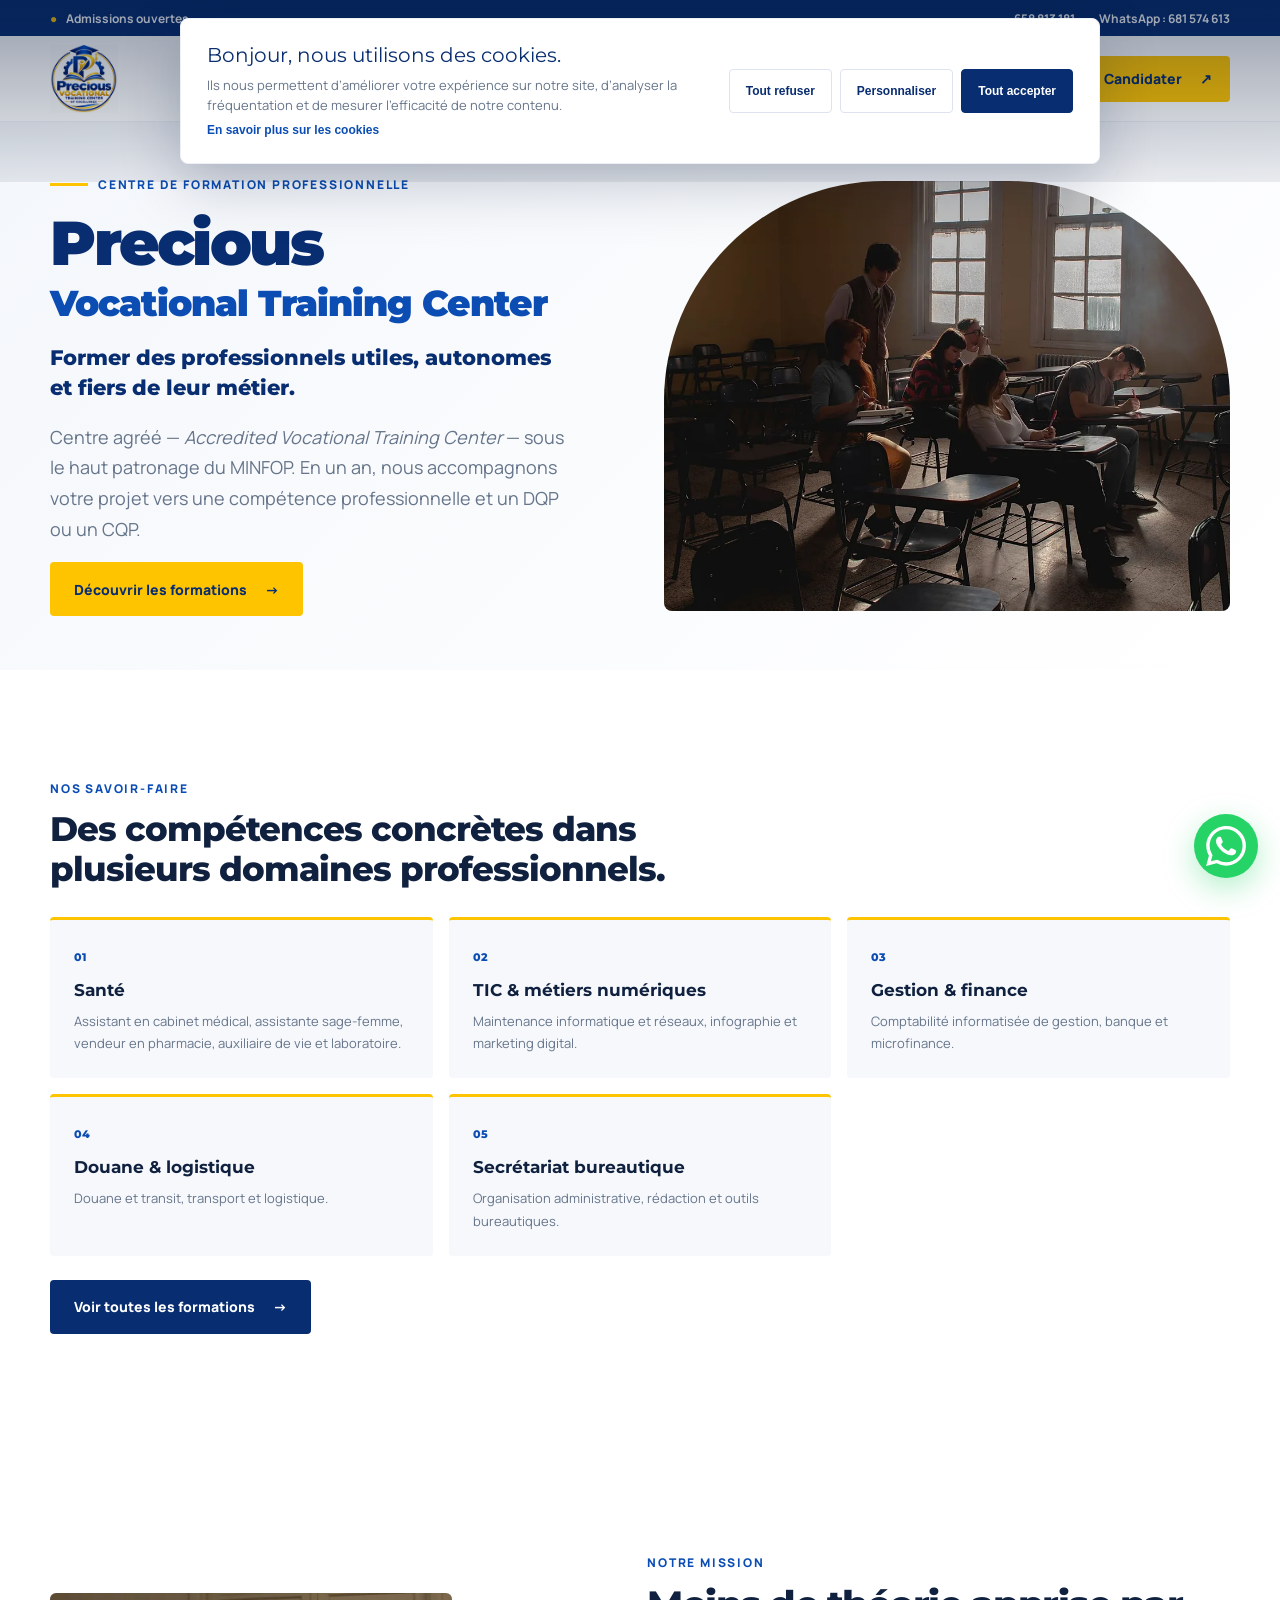
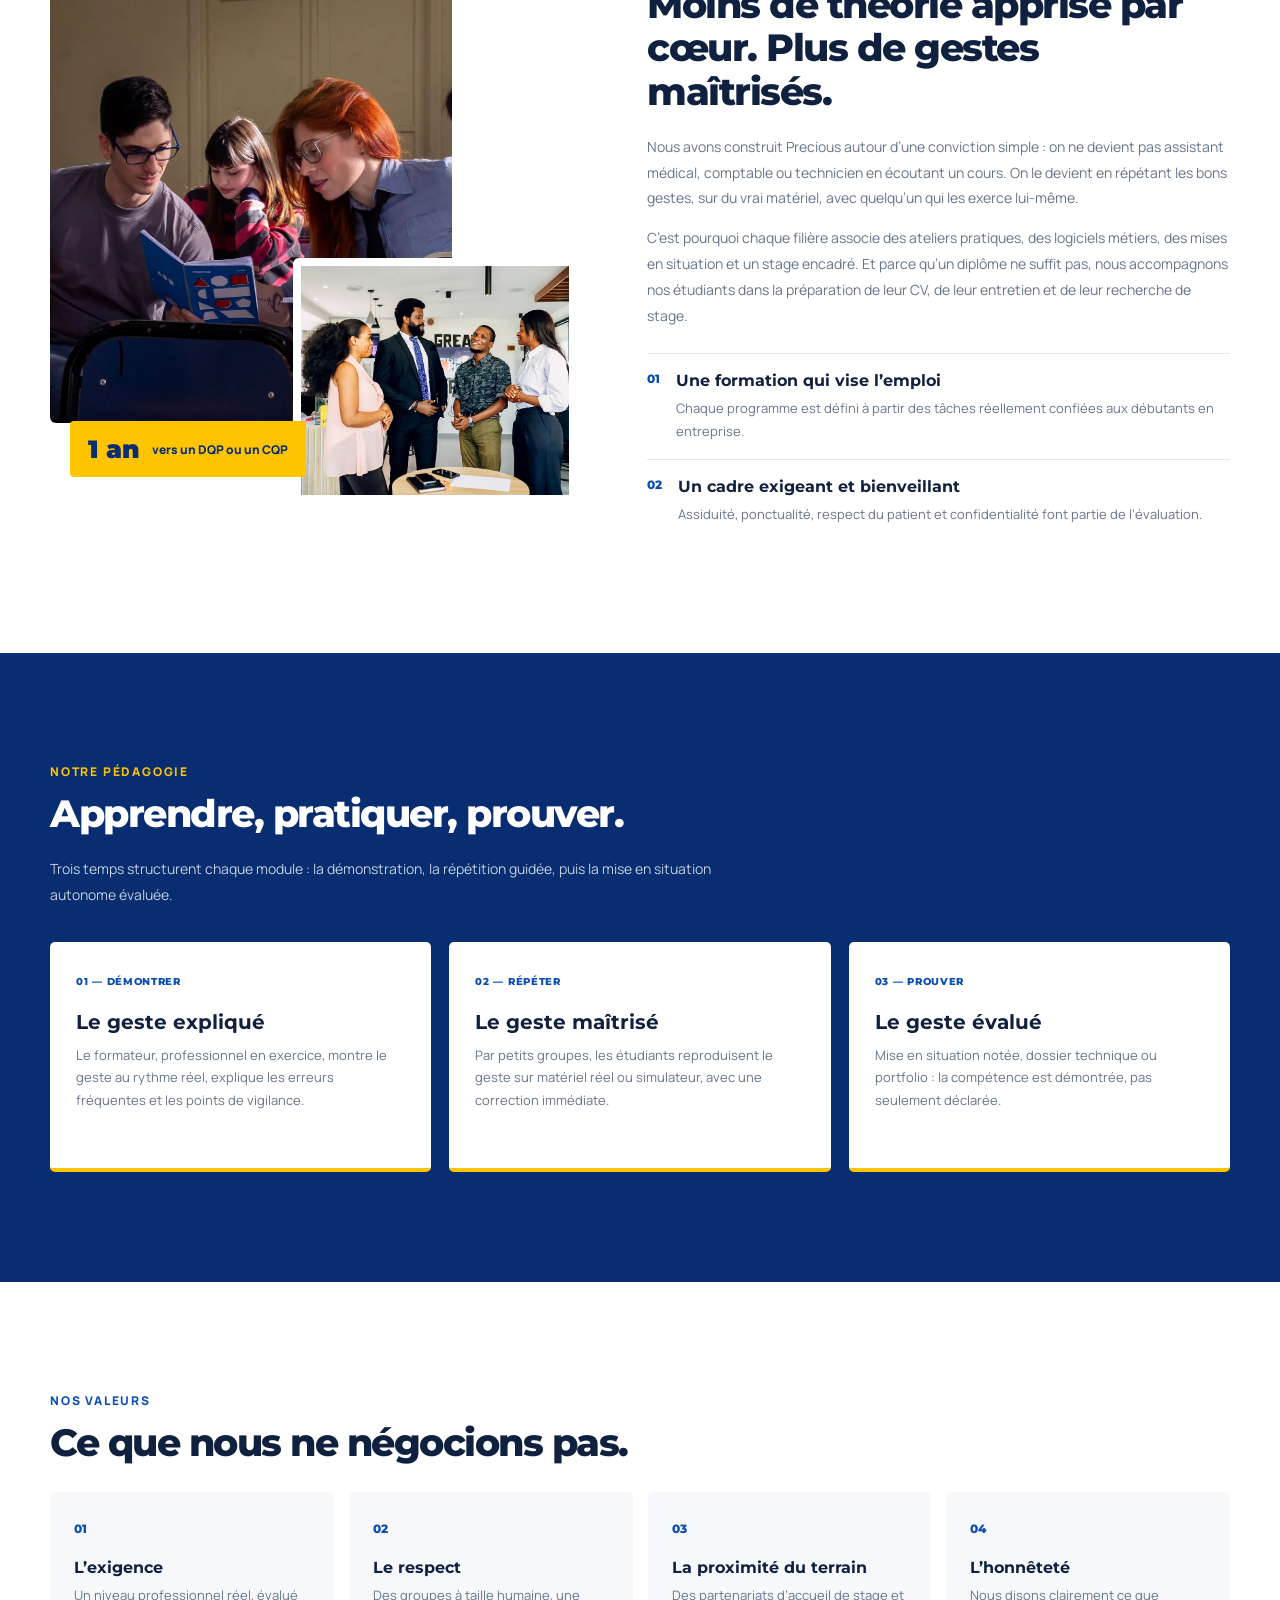
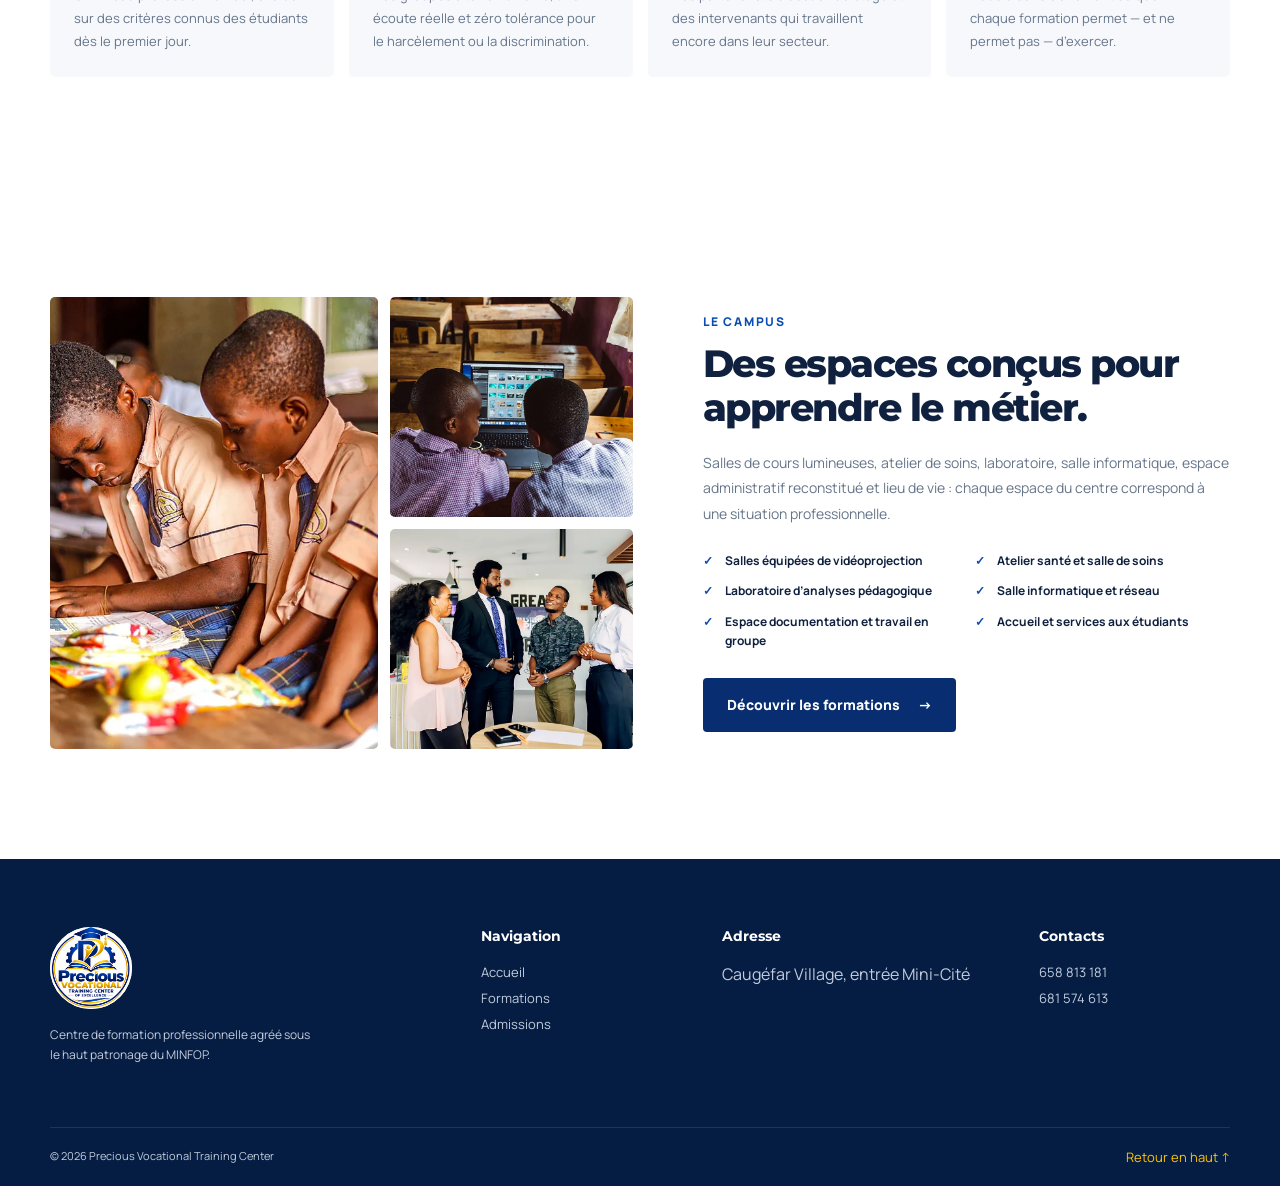
==== centre.html @ 49668667 "Publish Precious Vocational website Co-authored-by: Copilot <223556219+Copilot@users.noreply.github." ====
<!doctype html>
<html lang="fr">
<head>
  <meta charset="UTF-8">
  <meta name="viewport" content="width=device-width, initial-scale=1.0">
  <meta name="description" content="Découvrez la mission, la pédagogie, les valeurs et les espaces du Precious Vocational Training Center, centre agréé sous le haut patronage du MINFOP.">
  <title>Le centre | Precious Vocational Training Center</title>
  <link rel="icon" type="image/png" sizes="32x32" href="assets/favicon-32.png">
  <link rel="preconnect" href="https://fonts.googleapis.com">
  <link rel="preconnect" href="https://fonts.gstatic.com" crossorigin>
  <link href="https://fonts.googleapis.com/css2?family=Manrope:wght@400;500;600;700;800&family=Montserrat:wght@700;800;900&display=swap" rel="stylesheet">
  <link rel="stylesheet" href="styles.css">
</head>
<body>
  <div class="topbar"><div class="container topbar-inner"><span><i>●</i> Admissions ouvertes</span><div><a href="tel:+237658813181">658 813 181</a><a href="https://wa.me/237681574613">WhatsApp : 681 574 613</a></div></div></div>
  <header class="header"><div class="container nav">
    <a class="brand" href="index.html"><img src="assets/logo.png" alt="Precious Vocational"></a>
    <button class="menu-toggle" aria-label="Ouvrir le menu" aria-expanded="false"><span></span><span></span><span></span></button>
    <nav class="navlinks"><a href="index.html">Accueil</a><a href="formations.html">Formations</a><a class="active" href="centre.html">Le centre</a><a href="index.html#temoignages">Vie au centre</a><a href="contact.html">Admissions</a><a href="contact.html#contact">Contact</a></nav>
    <label class="language-switch"><span class="sr-only">Choisir la langue</span><select class="language-select" aria-label="Choisir la langue"><option value="fr">FR</option><option value="en">EN</option></select></label>
    <a class="button button-small nav-cta" href="contact.html">Candidater <span>↗</span></a>
  </div></header>
  <main>
    <section class="page-hero"><div class="container page-hero-grid"><div><div class="eyebrow"><span></span> Centre de formation professionnelle</div><h1 class="center-brand-title">Precious<span>Vocational Training Center</span></h1><p class="center-hero-slogan">Former des professionnels utiles, autonomes et fiers de leur métier.</p><p>Centre agréé — <em>Accredited Vocational Training Center</em> — sous le haut patronage du MINFOP. En un an, nous accompagnons votre projet vers une compétence professionnelle et un DQP ou un CQP.</p><div class="hero-actions"><a class="button" href="formations.html">Découvrir les formations <span>→</span></a></div></div><img src="assets/about-alt.webp" alt="Étudiants en formation au centre Precious"></div></section>

    <section class="center-expertise section"><div class="container"><div class="section-label">Nos savoir-faire</div><h2>Des compétences concrètes dans plusieurs domaines professionnels.</h2><div class="expertise-grid">
      <article><span>01</span><h3>Santé</h3><p>Assistant en cabinet médical, assistante sage-femme, vendeur en pharmacie, auxiliaire de vie et laboratoire.</p></article>
      <article><span>02</span><h3>TIC & métiers numériques</h3><p>Maintenance informatique et réseaux, infographie et marketing digital.</p></article>
      <article><span>03</span><h3>Gestion & finance</h3><p>Comptabilité informatisée de gestion, banque et microfinance.</p></article>
      <article><span>04</span><h3>Douane & logistique</h3><p>Douane et transit, transport et logistique.</p></article>
      <article><span>05</span><h3>Secrétariat bureautique</h3><p>Organisation administrative, rédaction et outils bureautiques.</p></article>
    </div><a class="button button-dark expertise-cta" href="formations.html">Voir toutes les formations <span>→</span></a></div></section>

    <section class="center-mission section"><div class="container center-mission-grid">
      <div class="center-photo-stack"><img class="center-photo-main" src="assets/about-class.webp" alt="Étudiants en atelier de formation au centre Precious"><img class="center-photo-secondary" src="assets/stages.webp" alt="Étudiants en situation de stage"><div class="center-experience"><strong>1 an</strong><span>vers un DQP ou un CQP</span></div></div>
      <div class="center-copy"><div class="section-label">Notre mission</div><h2>Moins de théorie apprise par cœur. Plus de gestes maîtrisés.</h2><p>Nous avons construit Precious autour d’une conviction simple : on ne devient pas assistant médical, comptable ou technicien en écoutant un cours. On le devient en répétant les bons gestes, sur du vrai matériel, avec quelqu’un qui les exerce lui-même.</p><p>C’est pourquoi chaque filière associe des ateliers pratiques, des logiciels métiers, des mises en situation et un stage encadré. Et parce qu’un diplôme ne suffit pas, nous accompagnons nos étudiants dans la préparation de leur CV, de leur entretien et de leur recherche de stage.</p>
        <div class="mission-points"><article><span>01</span><div><h3>Une formation qui vise l’emploi</h3><p>Chaque programme est défini à partir des tâches réellement confiées aux débutants en entreprise.</p></div></article><article><span>02</span><div><h3>Un cadre exigeant et bienveillant</h3><p>Assiduité, ponctualité, respect du patient et confidentialité font partie de l’évaluation.</p></div></article></div>
      </div>
    </div></section>

    <section class="center-pedagogy section"><div class="container"><div class="section-label">Notre pédagogie</div><h2>Apprendre, pratiquer, prouver.</h2><p class="center-section-intro">Trois temps structurent chaque module : la démonstration, la répétition guidée, puis la mise en situation autonome évaluée.</p><div class="pedagogy-grid">
      <article><span>01 — DÉMONTRER</span><h3>Le geste expliqué</h3><p>Le formateur, professionnel en exercice, montre le geste au rythme réel, explique les erreurs fréquentes et les points de vigilance.</p></article>
      <article><span>02 — RÉPÉTER</span><h3>Le geste maîtrisé</h3><p>Par petits groupes, les étudiants reproduisent le geste sur matériel réel ou simulateur, avec une correction immédiate.</p></article>
      <article><span>03 — PROUVER</span><h3>Le geste évalué</h3><p>Mise en situation notée, dossier technique ou portfolio : la compétence est démontrée, pas seulement déclarée.</p></article>
    </div></div></section>

    <section class="center-values section"><div class="container"><div class="section-label">Nos valeurs</div><h2>Ce que nous ne négocions pas.</h2><div class="values-grid">
      <article><span>01</span><h3>L’exigence</h3><p>Un niveau professionnel réel, évalué sur des critères connus des étudiants dès le premier jour.</p></article>
      <article><span>02</span><h3>Le respect</h3><p>Des groupes à taille humaine, une écoute réelle et zéro tolérance pour le harcèlement ou la discrimination.</p></article>
      <article><span>03</span><h3>La proximité du terrain</h3><p>Des partenariats d’accueil de stage et des intervenants qui travaillent encore dans leur secteur.</p></article>
      <article><span>04</span><h3>L’honnêteté</h3><p>Nous disons clairement ce que chaque formation permet — et ne permet pas — d’exercer.</p></article>
    </div></div></section>

    <section class="center-campus section"><div class="container center-campus-grid"><div class="center-campus-photos"><img class="campus-photo-large" src="assets/test-students3.webp" alt="Étudiants du centre Precious"><img src="assets/test-class2.webp" alt="Étudiants en cours pratique"><img src="assets/stages.webp" alt="Étudiants en stage"></div><div class="center-copy"><div class="section-label">Le campus</div><h2>Des espaces conçus pour apprendre le métier.</h2><p>Salles de cours lumineuses, atelier de soins, laboratoire, salle informatique, espace administratif reconstitué et lieu de vie : chaque espace du centre correspond à une situation professionnelle.</p><ul class="campus-list"><li>Salles équipées de vidéoprojection</li><li>Atelier santé et salle de soins</li><li>Laboratoire d’analyses pédagogique</li><li>Salle informatique et réseau</li><li>Espace documentation et travail en groupe</li><li>Accueil et services aux étudiants</li></ul><a class="button button-dark" href="formations.html">Découvrir les formations <span>→</span></a></div></div></section>
  </main>
  <footer><div class="container footer-grid"><div><img src="assets/logo.png" alt=""><p>Centre de formation professionnelle agréé sous le haut patronage du MINFOP.</p></div><div><h3>Navigation</h3><a href="index.html">Accueil</a><a href="formations.html">Formations</a><a href="contact.html">Admissions</a></div><div><h3>Adresse</h3><p>Caugéfar Village, entrée Mini-Cité</p></div><div><h3>Contacts</h3><a href="tel:+237658813181">658 813 181</a><a href="https://wa.me/237681574613">681 574 613</a></div></div><div class="container footer-bottom"><span>© 2026 Precious Vocational Training Center</span><a href="#">Retour en haut ↑</a></div></footer>
  <a class="whatsapp" href="https://wa.me/237681574613" target="_blank" rel="noopener" aria-label="Contacter Precious Vocational sur WhatsApp"><img src="assets/whatsapp.svg" alt=""></a>
  <script src="script.js"></script>
</body>
</html>
---- styles.css ----
:root{--navy:#082d70;--blue:#0b4db3;--yellow:#ffc400;--ink:#10213f;--muted:#66758a;--cream:#f6f8fc;--white:#fff}
*{box-sizing:border-box}
html{scroll-behavior:smooth}
body{margin:0;font-family:"Manrope",Arial,sans-serif;color:var(--ink);background:#fff}
img{max-width:100%;display:block}
a{text-decoration:none;color:inherit}
.container{width:min(1180px,calc(100% - 48px));margin:auto}
.topbar{background:var(--navy);color:#fff;font-size:12px;font-weight:700}
.topbar-inner{height:36px;display:flex;align-items:center;justify-content:space-between}
.topbar i{color:var(--yellow);font-style:normal;margin-right:7px}
.topbar-inner div{display:flex;gap:24px}
.header{height:86px;background:#fff;position:sticky;top:0;z-index:20;border-bottom:1px solid #edf0f5}
.nav{height:100%;display:flex;align-items:center}
.brand{width:210px}
.brand img{height:68px;width:68px;object-fit:contain}
.navlinks{display:flex;gap:26px;margin-left:auto;margin-right:20px}
.navlinks a{font-size:14px;font-weight:700;position:relative}
.navlinks a:after{content:"";position:absolute;height:2px;width:0;left:0;bottom:-8px;background:var(--yellow);transition:.25s}
.navlinks a:hover:after{width:100%}
.button{height:54px;padding:0 24px;border:0;border-radius:4px;background:var(--yellow);color:var(--navy);display:inline-flex;align-items:center;justify-content:center;gap:18px;font-weight:800;font-size:14px;cursor:pointer;transition:.25s}
.button:hover{transform:translateY(-2px);box-shadow:0 12px 30px rgba(8,45,112,.14)}
.button-small{height:46px;padding:0 18px}
.button-dark{background:var(--navy);color:#fff}
.menu-toggle{display:none}
.hero{min-height:610px;background:linear-gradient(135deg,#f4f7fb 0%,#fff 75%);overflow:hidden}
.hero-grid{display:grid;grid-template-columns:52% 48%;align-items:center;min-height:610px}
.hero-copy{padding:70px 50px 70px 0}
.eyebrow,.section-label{color:var(--blue);font-size:12px;font-weight:800;text-transform:uppercase;letter-spacing:1.8px}
.eyebrow{display:flex;align-items:center;gap:10px;margin-bottom:20px}
.eyebrow span{width:38px;height:3px;background:var(--yellow)}
h1,h2,h3{font-family:"Montserrat",sans-serif;margin:0}
h1{font-size:64px;line-height:1.04;letter-spacing:-3px;max-width:650px}
h1 em{color:var(--blue);font-style:normal}
.hero-copy>p{font-size:18px;line-height:1.75;color:var(--muted);max-width:610px;margin:24px 0 30px}
.hero-actions{display:flex;align-items:center;gap:28px}
.text-link{font-size:14px;font-weight:800}
.text-link b{width:38px;height:38px;border:1px solid #dce3ed;border-radius:50%;display:inline-grid;place-content:center;color:var(--blue);font-size:9px;margin-right:8px}
.trust-row{display:flex;margin-top:38px}
.trust-row div{display:flex;flex-direction:column;padding-right:30px;margin-right:30px;border-right:1px solid #d9e0ea}
.trust-row div:last-child{border:0}
.trust-row strong{color:var(--navy);font-family:"Montserrat";font-size:18px}
.trust-row span{font-size:11px;color:var(--muted);margin-top:5px}
.hero-media{height:610px;position:relative}
.hero-media:before{content:"";position:absolute;width:430px;height:430px;border-radius:50%;background:var(--yellow);right:-80px;top:50px}
.hero-arch{position:absolute;inset:54px -30px 0 30px;border-radius:230px 230px 8px 8px;overflow:hidden;z-index:2}
.hero-arch img{width:100%;height:100%;object-fit:cover}
.floating-card{position:absolute;z-index:3;bottom:48px;left:-18px;background:#fff;padding:16px 20px;border-radius:6px;box-shadow:0 18px 50px rgba(16,33,63,.16);display:flex;align-items:center;gap:12px}
.floating-icon{width:38px;height:38px;border-radius:50%;background:var(--yellow);display:grid;place-content:center;color:var(--navy);font-weight:900}
.floating-card strong,.floating-card small{display:block}
.floating-card strong{font-family:"Montserrat";font-size:20px}.floating-card small{font-size:10px;color:var(--muted)}
.partners{background:var(--navy);color:#fff}
.partners-inner{height:74px;display:flex;align-items:center;justify-content:space-between;font-size:11px;letter-spacing:.7px}
.partners-inner span{color:var(--yellow);font-weight:800}.partners-inner strong{border-left:1px solid rgba(255,255,255,.18);padding-left:32px}
.section{padding:110px 0}
.intro-grid{display:grid;grid-template-columns:47% 53%;align-items:center}
.intro-image{position:relative;height:500px;margin-right:60px}
.intro-image img{width:100%;height:100%;object-fit:cover;border-radius:6px}
.experience{position:absolute;right:-48px;bottom:36px;width:160px;height:160px;background:var(--yellow);display:flex;align-items:center;justify-content:center;flex-direction:column;text-align:center}
.experience strong{font-family:"Montserrat";font-size:56px;line-height:1;color:var(--navy)}
.experience span{font-size:12px;font-weight:800;margin-top:8px}
.intro-copy{padding-left:32px}.intro-copy h2,.section-heading h2,.advantages h2,.testimonial h2,.faq h2,.contact h2{font-size:44px;line-height:1.12;letter-spacing:-2px;margin:14px 0 22px}
.intro-copy>p{color:var(--muted);line-height:1.75}
.checklist{list-style:none;padding:0;margin:28px 0 32px}
.checklist li{font-weight:700;font-size:14px;margin:13px 0;padding-left:30px;position:relative}
.checklist li:before{content:"✓";position:absolute;left:0;top:-2px;width:20px;height:20px;border-radius:50%;background:#edf4ff;color:var(--blue);display:grid;place-content:center;font-size:11px}
.formations{background:var(--cream)}
.section-heading{display:flex;justify-content:space-between;align-items:end;margin-bottom:42px}
.section-heading h2{margin-bottom:0}.section-heading p{max-width:390px;color:var(--muted);line-height:1.7;margin:0 0 4px}
.formation-grid{display:grid;grid-template-columns:repeat(3,1fr);gap:20px}
.formation-card{height:520px;position:relative;border-radius:6px;overflow:hidden;color:#fff}
.formation-card img{width:100%;height:100%;object-fit:cover;transition:.5s}.formation-card:hover img{transform:scale(1.04)}
.card-overlay{position:absolute;inset:0;background:linear-gradient(180deg,rgba(7,30,73,.06) 10%,rgba(7,30,73,.95) 100%)}
.card-content{position:absolute;inset:auto 28px 28px}
.card-number{position:absolute;right:0;top:-390px;font-family:"Montserrat";font-size:13px;color:rgba(255,255,255,.7)}
.card-tag{display:inline-block;background:var(--yellow);color:var(--navy);border-radius:3px;padding:6px 9px;font-size:10px;font-weight:900;text-transform:uppercase;margin-bottom:12px}
.card-content h3{font-size:26px}.card-content>p{color:rgba(255,255,255,.78);font-size:13px;line-height:1.6}
.card-toggle{width:100%;height:42px;border:0;border-top:1px solid rgba(255,255,255,.2);background:none;color:#fff;font-weight:800;text-align:left;padding:12px 0 0;display:flex;justify-content:space-between;cursor:pointer}
.card-toggle span{font-size:20px}
.card-list{display:none;list-style:none;padding:8px 0 0;margin:0;font-size:12px;line-height:1.9}.card-list.open{display:block}
.card-list li:before{content:"— ";color:var(--yellow)}
.advantages{background:#fff}.advantages-grid{display:grid;grid-template-columns:38% 62%;gap:50px}
.advantage-list article{display:grid;grid-template-columns:72px 1fr;border-top:1px solid #dfe5ed;padding:24px 0}
.advantage-list article:last-child{border-bottom:1px solid #dfe5ed}
.advantage-list article>span{font-family:"Montserrat";color:var(--yellow);font-size:20px}.advantage-list h3{font-size:20px}.advantage-list p{color:var(--muted);line-height:1.7;margin:8px 0 0}
.stats{background:var(--navy);color:#fff}.stats-grid{display:grid;grid-template-columns:repeat(4,1fr);height:180px;align-items:center}
.stats-grid div{border-right:1px solid rgba(255,255,255,.14);text-align:center}.stats-grid div:last-child{border:0}
.stats-grid strong{display:block;font-family:"Montserrat";font-size:42px;color:var(--yellow)}.stats-grid span{font-size:12px}
.testimonial{background:var(--cream)}.testimonial-grid{display:grid;grid-template-columns:58% 42%;align-items:center}
.testimonial-copy{padding-right:90px}.testimonial blockquote{font-family:"Montserrat";font-size:30px;line-height:1.45;margin:30px 0}
.person{display:flex;align-items:center;gap:12px}.person>span{width:46px;height:46px;border-radius:50%;background:var(--navy);color:#fff;display:grid;place-content:center;font-weight:800}.person strong,.person small{display:block}.person small{color:var(--muted);margin-top:4px}
.testimonial-image{height:420px}.testimonial-image img{width:100%;height:100%;object-fit:cover;border-radius:6px}
.faq-grid{display:grid;grid-template-columns:38% 62%;gap:60px}.accordion article{border-bottom:1px solid #dee4ed}.accordion button{width:100%;height:76px;border:0;background:none;display:flex;justify-content:space-between;align-items:center;font-family:"Montserrat";font-size:16px;color:var(--ink);cursor:pointer}.accordion button b{font-size:24px;color:var(--blue)}.accordion p{display:none;color:var(--muted);line-height:1.7;padding:0 40px 24px 0}.accordion p.open{display:block}
.accordion .faq-levels{display:none;color:var(--muted);padding:0 40px 24px 0}.accordion .faq-levels.open{display:block}.faq-levels>p{margin:0 0 14px}.faq-level-grid{display:grid;grid-template-columns:1fr 1fr;gap:12px}.faq-level-grid>div{background:var(--cream);border-radius:6px;padding:16px}.faq-level-grid strong{color:var(--navy);font-family:"Montserrat";font-size:13px}.faq-level-grid ul{list-style:none;padding:0;margin:10px 0 0}.faq-level-grid li{padding:5px 0 5px 18px;position:relative}.faq-level-grid li:before{content:"✓";position:absolute;left:0;color:var(--blue);font-weight:900}
.contact{background:var(--navy);color:#fff;padding:80px 0}.contact-grid{display:grid;grid-template-columns:45% 55%;align-items:center}
.contact-copy{padding-right:80px}.contact-copy .section-label{color:var(--yellow)}.contact-copy p{color:#bac7dc;line-height:1.7}
.contact-form{display:grid;grid-template-columns:1fr 1fr;gap:16px}.contact-form label{font-size:12px;font-weight:700}.contact-form label:nth-child(3){grid-column:1/-1}.contact-form input,.contact-form select{width:100%;height:52px;margin-top:8px;border:1px solid rgba(255,255,255,.18);background:rgba(255,255,255,.08);color:#fff;padding:0 14px;border-radius:4px}.contact-form input::placeholder{color:#98a9c5}.contact-form select option{color:var(--ink)}.contact-form .button{grid-column:1/-1;width:max-content;margin-top:8px}
footer{background:#061d43;color:#c2ccdc;padding:68px 0 20px}footer a{display:block;font-size:13px;margin:8px 0}footer h3{color:#fff;font-family:"Montserrat";font-size:14px;margin:0 0 18px}.footer-grid{display:grid;grid-template-columns:2fr 1fr 1.4fr 1fr;gap:50px}.footer-grid>div:first-child img{height:82px;width:82px;object-fit:contain;background:#fff;border-radius:50%;margin-bottom:16px}.footer-grid>div:first-child p{max-width:270px;line-height:1.7;font-size:12px}.footer-bottom{border-top:1px solid rgba(255,255,255,.1);margin-top:50px;padding-top:20px;display:flex;justify-content:space-between;font-size:11px}.footer-bottom a{display:inline;margin:0;color:var(--yellow)}
.whatsapp{position:fixed;right:22px;bottom:22px;width:58px;height:58px;border-radius:50%;background:#25d366;color:#fff;display:grid;place-content:center;font-size:24px;box-shadow:0 10px 30px rgba(37,211,102,.35);z-index:30}
.whatsapp{width:64px;height:64px;padding:12px;transition:transform .25s ease,box-shadow .25s ease}.whatsapp img{width:40px;height:40px;object-fit:contain}.whatsapp svg{width:34px;height:34px;fill:#fff}.whatsapp:hover{transform:translateY(-4px) scale(1.03);box-shadow:0 16px 36px rgba(37,211,102,.42)}
.hero-slogan{display:inline-block;background:var(--yellow);color:var(--navy);font-family:"Montserrat";font-size:12px;font-weight:800;padding:8px 12px;border-radius:3px;margin:-8px 0 18px}
.cookie-banner{position:fixed;inset:0 0 auto 0;z-index:1000;padding:18px;background:linear-gradient(180deg,rgba(5,24,56,.42),rgba(5,24,56,.08));pointer-events:none}.cookie-card{pointer-events:auto;width:min(920px,calc(100% - 32px));margin:auto;background:#fff;border:1px solid #edf0f5;border-radius:8px;padding:24px 26px;box-shadow:0 20px 60px rgba(5,24,56,.22);display:grid;grid-template-columns:minmax(0,1fr) auto;align-items:center;gap:28px}.cookie-title{font-family:"Montserrat";font-size:20px;color:var(--navy);margin-bottom:8px}.cookie-intro p{max-width:590px;color:var(--muted);font-size:13px;line-height:1.55;margin:0}.cookie-learn{border:0;background:none;color:var(--blue);font-size:12px;font-weight:800;padding:8px 0 0;cursor:pointer}.cookie-actions{display:flex;gap:8px}.cookie-button{height:44px;border-radius:4px;padding:0 16px;border:1px solid #dde4ef;background:#fff;color:var(--navy);font-size:12px;font-weight:800;cursor:pointer}.cookie-accept{background:var(--navy);border-color:var(--navy);color:#fff}.cookie-confirm{background:var(--navy);border-color:var(--navy);color:#fff}.cookie-options{display:flex;gap:10px;margin-top:14px}.cookie-options label{display:flex;align-items:center;justify-content:space-between;gap:12px;width:180px;border:1px solid #e2e7ef;border-radius:5px;padding:9px}.cookie-options strong,.cookie-options small{display:block}.cookie-options strong{font-size:11px}.cookie-options small{color:var(--muted);font-size:9px;margin-top:3px}.cookie-options input{accent-color:var(--blue)}.cookie-card.customizing{grid-template-columns:1fr 150px}
@media(max-width:900px){
.container{width:min(100% - 32px,680px)}.topbar{display:none}.header{height:74px}.brand{width:auto}.brand img{height:60px;width:60px}.menu-toggle{display:flex;margin-left:auto;width:42px;height:42px;border:0;background:none;flex-direction:column;justify-content:center;gap:5px}.menu-toggle span{width:24px;height:2px;background:var(--navy);margin-left:auto}.navlinks{display:none;position:absolute;top:74px;left:0;width:100%;background:#fff;padding:25px 24px;box-shadow:0 20px 30px rgba(16,33,63,.12)}.navlinks.open{display:flex;flex-direction:column}.nav-cta{display:none}
.hero-grid{grid-template-columns:1fr}.hero-copy{padding:55px 0 35px}.hero-media{height:430px}.hero-arch{inset:20px 0 0}.hero-media:before{right:-20px}.hero h1{font-size:48px}.partners-inner span,.partners-inner strong:nth-last-child(-n+2){display:none}.partners-inner{justify-content:center}
.section{padding:76px 0}.intro-grid,.advantages-grid,.testimonial-grid,.faq-grid,.contact-grid{grid-template-columns:1fr}.intro-image{margin:0 30px 55px 0;height:430px}.experience{right:-30px}.intro-copy{padding:0}.section-heading{display:block}.section-heading p{margin-top:16px}.formation-grid{grid-template-columns:1fr}.formation-card{height:470px}.advantages-grid{gap:30px}.stats-grid{height:auto;padding:35px 0;grid-template-columns:1fr 1fr}.stats-grid div{padding:20px}.stats-grid div:nth-child(2){border:0}.testimonial-copy{padding:0 0 40px}.testimonial blockquote{font-size:24px}.testimonial-image{height:360px}.faq-grid{gap:20px}.contact-copy{padding:0 0 35px}.contact-grid{display:grid}.footer-grid{grid-template-columns:1fr 1fr}
}
@media(max-width:560px){
.container{width:calc(100% - 28px)}h1{font-size:39px;letter-spacing:-2px}.hero-copy>p{font-size:16px}.hero-actions{align-items:flex-start;flex-direction:column}.trust-row{margin-top:28px}.trust-row div{padding-right:15px;margin-right:15px}.hero-media{height:360px}.hero-arch{inset:12px 0 0}.floating-card{bottom:18px}.partners-inner strong:nth-child(3){display:none}.intro-copy h2,.section-heading h2,.advantages h2,.testimonial h2,.faq h2,.contact h2{font-size:34px}.intro-image{height:360px}.experience{width:130px;height:130px}.formation-card{height:450px}.stats-grid strong{font-size:34px}.stats-grid span{font-size:10px}.testimonial-image{height:300px}.contact-form{grid-template-columns:1fr}.contact-form label,.contact-form label:nth-child(3){grid-column:1}.footer-grid{grid-template-columns:1fr}.footer-bottom{gap:20px}.whatsapp{width:52px;height:52px}
}

.navlinks a.active{color:var(--blue)}
.page-hero{background:linear-gradient(135deg,#f4f7fb,#fff);padding:54px 0}
.page-hero-grid{display:grid;grid-template-columns:52% 48%;align-items:center;min-height:430px}
.page-hero h1{font-size:58px}
.page-hero p{max-width:520px;font-size:18px;line-height:1.7;color:var(--muted)}
.page-hero img{width:100%;height:430px;object-fit:cover;border-radius:220px 220px 8px 8px}
.fees-strip{background:var(--navy);color:#fff}
.fees-grid{height:130px;display:grid;grid-template-columns:repeat(3,1fr);align-items:center;text-align:center}
.fees-grid div{border-right:1px solid rgba(255,255,255,.15)}.fees-grid div:last-child{border:0}
.fees-grid small,.fees-grid strong{display:block}.fees-grid small{color:#bdc8dc;margin-bottom:8px}.fees-grid strong{font-family:"Montserrat";font-size:25px;color:var(--yellow)}
.course-grid{display:grid;grid-template-columns:repeat(3,1fr);gap:22px}
.course-grid article{background:#fff;border:1px solid #e8edf4;border-radius:6px;overflow:hidden}
.course-grid article img{width:100%;height:220px;object-fit:cover}
.course-grid article div{padding:24px}.course-grid article div>span{color:var(--blue);font-family:"Montserrat";font-size:12px}.course-grid h3{font-size:18px;margin:10px 0}.course-grid p{color:var(--muted);font-size:13px;line-height:1.7;margin:0}
.catalog-blue{background:var(--navy)}.catalog-blue .section-heading h2,.catalog-blue .section-label{color:#fff}.catalog-blue .section-heading p{color:#bdc8dc}.catalog-blue .course-grid article{border:0}
.gallery-grid{display:grid;grid-template-columns:1.3fr 1fr 1fr;gap:18px}.gallery-grid img{width:100%;height:390px;object-fit:cover;border-radius:6px}
.admission-grid{display:grid;grid-template-columns:minmax(0,.9fr) minmax(0,1.1fr);gap:44px}.admission-info>p{color:var(--muted)}
.fee-cards{display:grid;grid-template-columns:repeat(3,1fr);gap:12px;margin-top:30px}.fee-cards div{background:var(--cream);border-left:4px solid var(--yellow);padding:18px}.fee-cards small,.fee-cards strong{display:block}.fee-cards strong{font-family:"Montserrat";font-size:20px;color:var(--navy);margin-top:7px}
.admission-lead{color:var(--muted)!important;margin-bottom:22px}.admission-pathways{display:grid;grid-template-columns:1fr 1fr;gap:14px}.admission-pathway{background:var(--cream);border-radius:6px;padding:18px}.admission-pathway h3{font-size:15px;margin:0 0 12px;padding-bottom:10px;border-bottom:1px solid #dde4ef}.pathway-list{list-style:none;padding:0;margin:0}.pathway-list li{display:flex;align-items:center;gap:10px;padding:7px 0}.pathway-list li span{width:24px;height:24px;border-radius:50%;background:var(--yellow);color:var(--navy);display:grid;place-content:center;font-size:9px;font-weight:900}.pathway-list li strong{font-size:13px}
.detailed-form{background:var(--navy);padding:38px;border-radius:6px}.detailed-form h2{grid-column:1/-1;color:#fff;font-family:"Montserrat";font-size:28px;margin:0 0 10px}.detailed-form label:nth-child(3),.detailed-form label:nth-child(5){grid-column:1/-1}
.map-grid{display:grid;grid-template-columns:38% 62%;gap:50px;align-items:center}.contact-methods{display:flex;gap:12px;margin-top:25px}.contact-methods a{background:var(--cream);padding:16px 22px;min-width:180px;border-radius:4px}.contact-methods small,.contact-methods strong{display:block}.contact-methods small{color:var(--muted)}.contact-methods strong{color:var(--navy);margin-top:5px}
.map-placeholder{height:360px;position:relative;border-radius:6px;overflow:hidden}.map-placeholder img{width:100%;height:100%;object-fit:cover}.map-placeholder span{position:absolute;left:20px;bottom:20px;background:var(--navy);color:#fff;padding:12px 16px;border-radius:4px;font-size:12px;font-weight:800}
.course-card{cursor:pointer;transition:.25s}.course-card:hover{transform:translateY(-6px);box-shadow:0 18px 40px rgba(16,33,63,.12)}.course-card:focus-visible{outline:3px solid var(--yellow);outline-offset:4px}.course-link{display:inline-block;color:var(--blue);margin-top:16px;font-size:12px}
.course-card>a{display:block;height:100%;color:inherit}.course-card>a:hover h3{color:var(--blue)}
.course-detail{padding-top:60px}.back-link{display:inline-block;color:var(--blue);font-weight:800;font-size:13px;margin-bottom:24px}.detail-grid{display:grid;grid-template-columns:minmax(0,1fr) minmax(260px,360px);gap:48px}.detail-image{width:100%;height:390px;object-fit:cover;border-radius:8px}.detail-chips{display:flex;flex-wrap:wrap;gap:8px;margin:18px 0 32px}.detail-chips span{border:1px solid #dfe5ed;border-radius:30px;padding:9px 13px;font-size:12px;font-weight:700;color:var(--ink)}.detail-domain{color:var(--blue);font-size:12px;font-weight:800;text-transform:uppercase;letter-spacing:1.5px}.detail-main h1{font-size:44px;line-height:1.1;margin:12px 0 20px}.detail-main>p{color:var(--muted);font-size:17px;line-height:1.85}.detail-sidebar{display:flex;flex-direction:column;gap:18px}.interest-card{background:var(--navy);color:#fff;border-radius:8px;padding:30px}.interest-card h3,.related-card h3,.help-card h3{font-family:"Montserrat";font-size:17px;margin:0}.interest-card p{color:#c3cee1;font-size:13px;line-height:1.7}.interest-card .button{width:100%;margin:8px 0 20px}.detail-mini-facts{display:grid;grid-template-columns:1fr 1fr;border-top:1px solid rgba(255,255,255,.14);padding-top:18px}.detail-mini-facts div:last-child{border-left:1px solid rgba(255,255,255,.14);padding-left:16px}.detail-mini-facts small,.detail-mini-facts strong{display:block}.detail-mini-facts small{color:#aebbd1;font-size:10px}.detail-mini-facts strong{font-size:12px;margin-top:5px}.related-card,.help-card{border:1px solid #e2e7ef;border-radius:8px;padding:24px}.related-item{display:grid;grid-template-columns:48px 1fr 20px;align-items:center;gap:10px;padding:12px 0;border-bottom:1px solid #edf0f5}.related-item:last-child{border:0}.related-item img{width:48px;height:48px;border-radius:50%;object-fit:cover}.related-item strong,.related-item small{display:block}.related-item strong{font-size:11px}.related-item small{color:var(--muted);font-size:9px;margin-top:4px}.related-item>span{color:var(--blue);font-weight:800}.help-card p{color:var(--muted);font-size:12px;line-height:1.6}.help-card a{color:var(--blue);font-size:12px;font-weight:800}
.detail-content{margin-top:42px}.detail-content h2{font-family:"Montserrat";font-size:25px;margin:38px 0 18px}.skill-grid{display:grid;grid-template-columns:1fr 1fr;gap:12px}.skill-item{display:flex;gap:12px;align-items:flex-start;background:var(--cream);padding:16px;border-radius:5px;font-size:13px;line-height:1.6}.skill-item span{color:var(--blue);font-weight:900}.detail-content .program-title{margin-top:42px}.program-note{font-size:13px!important;margin-bottom:20px}.program-item{border-top:1px solid #e1e6ee}.program-item:last-child{border-bottom:1px solid #e1e6ee}.program-item summary{display:flex;align-items:center;gap:14px;padding:17px 5px;cursor:pointer;list-style:none;font-weight:800;font-size:14px}.program-item summary::-webkit-details-marker{display:none}.program-item summary span{color:var(--blue);font-size:11px}.program-item summary b{margin-left:auto;color:var(--blue);font-size:20px}.program-item[open] summary b{transform:rotate(45deg)}.program-item p{margin:0;padding:0 40px 18px;color:var(--muted);font-size:13px;line-height:1.7}
.admissions-steps h2,.faq-admissions h2{font-family:"Montserrat";font-size:34px;margin:10px 0}.section-intro{max-width:680px;color:var(--muted);line-height:1.7;margin-bottom:32px}.steps-grid{display:grid;grid-template-columns:repeat(4,1fr);gap:16px;margin-top:34px}.steps-grid article{padding:24px;background:var(--cream);border-radius:6px;border-top:3px solid var(--yellow)}.steps-grid article>span{font-family:"Montserrat";font-weight:900;color:var(--blue);font-size:13px}.steps-grid h3{font-family:"Montserrat";font-size:17px;margin:15px 0 9px}.steps-grid p,.documents-card p{font-size:13px;color:var(--muted);line-height:1.7}.steps-grid a{font-size:12px;color:var(--blue);font-weight:800}.qualification-note{background:#f6f8fb;padding:18px 20px;margin-top:22px;border-left:3px solid var(--blue);font-size:13px;line-height:1.65}.qualification-note p{margin:4px 0}.documents-card{margin-top:26px;padding:22px;border:1px solid #e2e7ef;border-radius:6px}.documents-card h3{font-family:"Montserrat";margin:0 0 8px}.documents-card ul{padding-left:20px;margin:14px 0 0}.documents-card li{font-size:13px;line-height:1.8}.fee-note{font-size:12px;color:var(--muted);line-height:1.6;margin-top:10px}.detailed-form{background:var(--navy);padding:38px;border-radius:6px}.detailed-form h2{grid-column:1/-1;color:#fff;font-family:"Montserrat";font-size:28px;margin:0 0 8px}.form-intro{grid-column:1/-1;color:#c3cee1;font-size:13px;line-height:1.7;margin:0 0 20px}.form-fields{display:grid;grid-template-columns:1fr 1fr;gap:16px}.form-fields label{display:block;color:#fff;font-size:12px;font-weight:700}.form-fields label small{display:block;color:#c3cee1;font-weight:400;margin:4px 0 7px}.form-fields input,.form-fields select,.form-fields textarea{width:100%;margin-top:7px;border:1px solid rgba(255,255,255,.28);border-radius:4px;background:#fff;color:var(--ink);font:inherit;padding:12px}.form-fields select{min-height:44px}.form-fields .wide-field{grid-column:1/-1}.privacy-check{display:flex;width:100%;min-width:0;align-items:flex-start;gap:10px;margin:20px 0;color:#d4dcec;font-size:11px;line-height:1.6}.privacy-check input{display:block;width:18px;height:18px;flex:0 0 18px;margin:2px 0 0;padding:0}.privacy-check span{flex:1;min-width:0}.detailed-form>.button{width:100%;justify-content:center}.form-note{font-size:11px;color:#c3cee1;line-height:1.6}.application-contact{border-top:1px solid rgba(255,255,255,.18);padding-top:14px;color:#fff;font-size:12px;line-height:1.9}.application-contact a{color:var(--yellow)}.admission-faq{max-width:900px;border-top:1px solid #e2e7ef}.admission-faq details{border-bottom:1px solid #e2e7ef}.admission-faq summary{padding:20px 36px 20px 0;cursor:pointer;list-style:none;font-weight:800;position:relative}.admission-faq summary::-webkit-details-marker{display:none}.admission-faq summary:after{content:"+";position:absolute;right:5px;color:var(--blue);font-size:20px;top:15px}.admission-faq details[open] summary:after{content:"−"}.admission-faq details p{color:var(--muted);font-size:14px;line-height:1.8;margin:0;padding:0 30px 20px 0}
.course-modal{width:min(920px,calc(100% - 32px));border:0;border-radius:8px;padding:0;box-shadow:0 30px 90px rgba(5,24,56,.28)}.course-modal::backdrop{background:rgba(5,24,56,.72)}.modal-close{position:absolute;right:12px;top:10px;width:38px;height:38px;border:0;border-radius:50%;background:#fff;color:var(--navy);font-size:28px;line-height:1;cursor:pointer;z-index:2}.modal-layout{display:grid;grid-template-columns:42% 58%}.modal-layout>img{width:100%;height:100%;min-height:480px;object-fit:cover}.modal-copy{padding:48px}.modal-copy h2{font-size:36px;margin:12px 0 18px}.modal-copy>p{color:var(--muted);line-height:1.75}.modal-facts{display:grid;grid-template-columns:repeat(3,1fr);gap:8px;margin:28px 0}.modal-facts div{background:var(--cream);padding:14px}.modal-facts small,.modal-facts strong{display:block}.modal-facts small{color:var(--muted);font-size:10px}.modal-facts strong{font-size:12px;margin-top:6px}
@media(max-width:900px){
.page-hero-grid{grid-template-columns:1fr}.page-hero h1{font-size:48px}.page-hero img{height:350px;margin-top:30px}.fees-grid{height:auto;padding:25px 0}.course-grid{grid-template-columns:1fr 1fr}.gallery-grid{grid-template-columns:1fr 1fr}.gallery-grid img:last-child{grid-column:1/-1}.admission-grid,.map-grid{grid-template-columns:1fr}.map-placeholder{height:320px}
}
@media(max-width:560px){
.page-hero h1{font-size:39px}.page-hero img{height:300px}.fees-grid{grid-template-columns:1fr}.fees-grid div{border:0;border-bottom:1px solid rgba(255,255,255,.12);padding:14px}.course-grid{grid-template-columns:1fr}.course-grid article img{height:240px}.gallery-grid{grid-template-columns:1fr}.gallery-grid img{height:300px}.gallery-grid img:last-child{grid-column:auto}.fee-cards{grid-template-columns:1fr}.detailed-form{padding:24px}.contact-methods{flex-direction:column}.contact-methods a{width:100%}.map-placeholder{height:260px}
.modal-layout{grid-template-columns:1fr}.modal-layout>img{height:220px;min-height:220px}.modal-copy{padding:28px}.modal-copy h2{font-size:28px}.modal-facts{grid-template-columns:1fr}.course-modal{max-height:90vh;overflow:auto}
.faq-level-grid{grid-template-columns:1fr}.accordion .faq-levels{padding-right:0}
.detail-grid{grid-template-columns:1fr}.detail-sidebar{display:grid;grid-template-columns:1fr 1fr}.interest-card{grid-column:1/-1}.detail-image{height:340px}.detail-main h1{font-size:38px}.steps-grid{grid-template-columns:1fr 1fr}
.admission-pathways{grid-template-columns:1fr}.steps-grid{grid-template-columns:1fr}
@media(max-width:560px){.detail-sidebar{grid-template-columns:1fr}.detail-image{height:260px}.detail-main h1{font-size:32px}.detail-main>p{font-size:15px}.detail-chips span{font-size:10px}.skill-grid,.form-fields{grid-template-columns:1fr}.form-fields .wide-field{grid-column:auto}.admissions-steps h2,.faq-admissions h2{font-size:27px}}
.cookie-banner{padding:10px}.cookie-card,.cookie-card.customizing{width:100%;grid-template-columns:1fr;padding:18px;gap:14px}.cookie-title{font-size:17px}.cookie-actions{display:grid;grid-template-columns:1fr 1fr}.cookie-accept,.cookie-confirm{grid-column:1/-1}.cookie-options{display:grid;grid-template-columns:1fr}.cookie-options label{width:100%}
.language-switch{display:flex;align-items:center;flex:0 0 auto;height:40px;margin:0 24px 0 0;border:1px solid var(--navy);border-radius:4px;background:#fff;padding:0 9px}.globe-icon{color:var(--yellow);font-size:17px;line-height:1;margin-right:4px;-webkit-text-stroke:1px var(--navy)}.language-select{height:36px;border:0;background:transparent;color:var(--navy);font-family:"Montserrat";font-size:11px;font-weight:800;padding:0 16px 0 4px;cursor:pointer;outline:none}
@media(max-width:900px){.language-switch{position:absolute;right:78px;top:18px;margin:0}.navlinks.open+.language-switch{display:none}}
}

/* Mouvement discret inspire des sections institutionnelles */
.js .reveal,
.js .hero-copy,
.js .hero-media,
.js .alternance-visual,
.js .support-visual,
.js .support-copy,
.js .detail-main,
.js .detail-sidebar {
  opacity: 0;
  transform: translateY(24px);
  transition: opacity .75s ease, transform .75s cubic-bezier(.2,.65,.3,1);
}

.js .reveal.is-visible,
.js .hero-copy.is-visible,
.js .hero-media.is-visible,
.js .alternance-visual.is-visible,
.js .support-visual.is-visible,
.js .support-copy.is-visible,
.js .detail-main.is-visible,
.js .detail-sidebar.is-visible {
  opacity: 1;
  transform: translateY(0);
}

.js .hero-copy { animation: heroCopyIn .85s .08s both; }
.js .hero-media { animation: heroMediaIn 1s .18s both; }
.js .formation-card,
.js .course-card,
.js .support-list article,
.js .fee-cards div,
.js .stats-grid div,
.js .center-copy,
.js .center-photo-stack,
.js .pedagogy-grid article,
.js .values-grid article,
.js .center-campus-photos img {
  opacity: 0;
  transform: translateY(18px);
  transition: opacity .55s ease, transform .55s cubic-bezier(.2,.65,.3,1);
}
.js .formation-card.is-visible,
.js .course-card.is-visible,
.js .support-list article.is-visible,
.js .fee-cards div.is-visible,
.js .stats-grid div.is-visible {
  opacity: 1;
  transform: translateY(0);
}

.header { transition: box-shadow .25s ease, background .25s ease; }
.header.is-scrolled { box-shadow: 0 10px 30px rgba(16,33,63,.08); }
.button,
.navlinks a,
.course-card,
.formation-card,
.related-item,
.language-menu,
.language-chevron {
  transition: all .25s ease;
}
.language-switch.open .language-chevron { transform: rotate(180deg); }
.language-menu { transform-origin: top right; animation: menuIn .18s ease both; }
.course-card:hover,
.formation-card:hover,
.support-list article:hover,
.related-item:hover {
  transform: translateY(-5px);
}
.alternance-visual img,
.hero-arch img,
.detail-image,
.testimonial-image img,
.map-placeholder img {
  transition: transform .8s cubic-bezier(.2,.65,.3,1);
}
.alternance-visual:hover img,
.hero-arch:hover img,
.detail-image:hover,
.testimonial-image:hover img,
.map-placeholder:hover img {
  transform: scale(1.025);
}
.accordion article,
.faq-levels,
.card-list {
  transition: opacity .28s ease;
}

@keyframes heroCopyIn {
  from { opacity: 0; transform: translateX(-26px); }
  to { opacity: 1; transform: translateX(0); }
}
@keyframes heroMediaIn {
  from { opacity: 0; transform: translateX(32px) scale(.98); }
  to { opacity: 1; transform: translateX(0) scale(1); }
}
@keyframes menuIn {
  from { opacity: 0; transform: translateY(-5px) scale(.98); }
  to { opacity: 1; transform: translateY(0) scale(1); }
}

@media (prefers-reduced-motion: reduce) {
  html { scroll-behavior: auto; }
  *, *::before, *::after {
    animation-duration: .01ms !important;
    animation-iteration-count: 1 !important;
    transition-duration: .01ms !important;
  }
  .js .reveal,
  .js .hero-copy,
  .js .hero-media,
  .js .alternance-visual,
  .js .support-visual,
  .js .support-copy,
  .js .detail-main,
  .js .detail-sidebar,
  .js .formation-card,
  .js .course-card,
  .js .support-list article,
  .js .fee-cards div,
  .js .stats-grid div {
    opacity: 1;
    transform: none;
  }
}

.form-fields,.form-intro,.privacy-check,.detailed-form>.button,.form-note,.application-contact{grid-column:1/-1}
#tarifs{scroll-margin-top:100px}
@media(max-width:900px){
  .steps-grid{grid-template-columns:repeat(2,minmax(0,1fr))}
  .admission-grid{gap:28px}
}
@media(max-width:560px){
  .steps-grid,.form-fields,.skill-grid{grid-template-columns:1fr}
  .steps-grid article{padding:20px}
  .form-fields .wide-field{grid-column:auto}
  .fee-cards{grid-template-columns:1fr}
  .admissions-steps h2,.faq-admissions h2{font-size:27px}
  .detailed-form{padding:24px}
  .detail-sidebar{grid-template-columns:1fr}
}

.center-mission-grid,.center-campus-grid{display:grid;grid-template-columns:minmax(0,.95fr) minmax(0,1.05fr);gap:70px;align-items:center}
.center-photo-stack{position:relative;min-height:510px;padding:0 70px 70px 0}
.center-photo-stack img{display:block;object-fit:cover;border-radius:6px}
.center-photo-main{width:88%;height:430px}
.center-photo-secondary{position:absolute;right:0;bottom:0;width:54%;height:245px;border:8px solid #fff}
.center-experience{position:absolute;left:20px;bottom:26px;z-index:1;display:flex;align-items:center;gap:12px;padding:13px 18px;background:var(--yellow);color:var(--navy);border-radius:4px;font-weight:800;font-size:12px}
.center-experience strong{font:900 25px "Montserrat"}
.center-copy h2,.center-pedagogy h2,.center-values h2{font:800 38px/1.15 "Montserrat";letter-spacing:-1.5px;margin:12px 0 20px}
.center-copy>p,.center-section-intro{color:var(--muted);font-size:14px;line-height:1.85}
.mission-points{margin-top:24px}
.mission-points article{display:flex;gap:16px;padding:17px 0;border-top:1px solid #e4e9f0}
.mission-points article>span,.values-grid article>span{font:800 12px "Montserrat";color:var(--blue)}
.mission-points h3,.values-grid h3{font:700 16px "Montserrat";margin:0 0 7px}
.mission-points p,.values-grid p,.pedagogy-grid p{margin:0;color:var(--muted);font-size:13px;line-height:1.75}
.center-pedagogy{background:var(--navy);color:#fff}
.center-pedagogy .section-label{color:var(--yellow)}
.center-pedagogy h2{max-width:680px}
.center-section-intro{max-width:690px;color:#c3cee1}
.pedagogy-grid{display:grid;grid-template-columns:repeat(3,minmax(0,1fr));gap:18px;margin-top:34px}
.pedagogy-grid article{min-height:230px;padding:26px;background:#fff;border-radius:5px;color:var(--ink);border-bottom:4px solid var(--yellow)}
.pedagogy-grid article>span{font:800 10px "Montserrat";letter-spacing:.7px;color:var(--blue)}
.pedagogy-grid h3{font:700 20px "Montserrat";margin:20px 0 10px}
.values-grid{display:grid;grid-template-columns:repeat(4,minmax(0,1fr));gap:15px;margin-top:28px}
.values-grid article{padding:24px;background:var(--cream);border-radius:5px}
.values-grid h3{margin-top:20px}
.center-campus-grid{grid-template-columns:minmax(0,1.05fr) minmax(0,.95fr)}
.center-campus-photos{display:grid;grid-template-columns:1.15fr .85fr;grid-template-rows:220px 220px;gap:12px}
.center-campus-photos img{width:100%;height:100%;object-fit:cover;border-radius:5px}
.center-campus-photos .campus-photo-large{grid-row:1/3}
.campus-list{display:grid;grid-template-columns:1fr 1fr;gap:11px 18px;padding:0;margin:24px 0 28px;list-style:none}
.campus-list li{position:relative;padding-left:22px;font-size:12px;line-height:1.6;font-weight:700}
.campus-list li:before{content:"✓";position:absolute;left:0;color:var(--blue);font-weight:900}
@media(max-width:900px){
  .center-mission-grid,.center-campus-grid{grid-template-columns:1fr;gap:38px}
  .center-photo-stack{width:min(100%,620px);min-height:470px}
  .center-campus-photos{max-width:700px}
  .values-grid{grid-template-columns:1fr 1fr}
}
@media(max-width:560px){
  .center-copy h2,.center-pedagogy h2,.center-values h2{font-size:30px}
  .center-photo-stack{min-height:340px;padding:0 40px 45px 0}
  .center-photo-main{height:290px}
  .center-photo-secondary{height:165px;width:52%;border-width:5px}
  .center-experience{left:8px;bottom:15px;padding:10px 12px;font-size:10px}
  .center-experience strong{font-size:21px}
  .pedagogy-grid,.values-grid{grid-template-columns:1fr}
  .pedagogy-grid article{min-height:0}
  .center-campus-photos{grid-template-rows:160px 160px;gap:8px}
  .campus-list{grid-template-columns:1fr;gap:9px}
}

.page-hero .center-brand-title{font:900 clamp(42px,5vw,62px)/.98 "Montserrat";letter-spacing:-2.5px;color:var(--navy);margin:18px 0}
.center-brand-title span{display:block;color:var(--blue);font-size:.58em;line-height:1.2;letter-spacing:-1px;margin-top:8px}
.page-hero .center-hero-slogan{font:800 21px/1.45 "Montserrat";color:var(--navy);margin:0 0 12px}
.center-expertise h2{max-width:730px;font:800 34px/1.18 "Montserrat";letter-spacing:-1px;margin:12px 0 28px}
.expertise-grid{display:grid;grid-template-columns:repeat(3,minmax(0,1fr));gap:16px}
.expertise-grid article{padding:24px;background:var(--cream);border-top:3px solid var(--yellow);border-radius:4px}
.expertise-grid article>span{font:800 11px "Montserrat";color:var(--blue)}
.expertise-grid h3{font:700 17px/1.35 "Montserrat";margin:13px 0 8px}
.expertise-grid p{margin:0;color:var(--muted);font-size:13px;line-height:1.7}
.expertise-cta{margin-top:24px}
@media(max-width:900px){.expertise-grid{grid-template-columns:1fr 1fr}}
@media(max-width:560px){
  .page-hero .center-brand-title{font-size:42px}
  .page-hero .center-hero-slogan{font-size:18px}
  .center-expertise h2{font-size:28px}
  .expertise-grid{grid-template-columns:1fr}
}

.language-switch{
  position:relative;
  display:flex;
  align-items:center;
  flex:0 0 auto;
  height:40px;
  margin:0 34px 0 8px;
  border:0;
  background:transparent;
  padding:0;
  box-shadow:none;
}
.language-toggle{
  display:flex;
  align-items:center;
  gap:6px;
  height:40px;
  border:0;
  background:transparent;
  color:var(--navy);
  font-family:"Manrope",Arial,sans-serif;
  font-size:14px;
  font-weight:700;
  padding:0 2px;
  cursor:pointer;
}
.language-chevron{width:14px;height:14px}
.language-menu{
  display:none;
  position:absolute;
  top:38px;
  right:-8px;
  min-width:58px;
  padding:8px 0;
  background:#fff;
  border:1px solid #e3e8ef;
  border-radius:4px;
  box-shadow:0 12px 30px rgba(16,33,63,.12);
  z-index:40;
}
.language-switch.open .language-menu{display:block}
.language-menu button{
  display:block;
  width:100%;
  height:34px;
  border:0;
  background:#fff;
  color:var(--navy);
  font-family:"Manrope",Arial,sans-serif;
  font-size:14px;
  font-weight:700;
  text-align:center;
  cursor:pointer;
}
.language-menu button:hover{background:var(--cream)}

@media(max-width:560px){
  .cookie-banner{
    inset:auto 0 0 0;
    padding:0;
    background:rgba(5,24,56,.16);
  }
  .cookie-card,
  .cookie-card.customizing{
    width:100%;
    max-height:52vh;
    overflow:auto;
    margin:0;
    grid-template-columns:1fr;
    gap:12px;
    padding:16px 14px calc(16px + env(safe-area-inset-bottom));
    border:0;
    border-top:1px solid #e3e8ef;
    border-radius:12px 12px 0 0;
  }
  .cookie-title{font-size:16px;margin-bottom:5px}
  .cookie-intro p{font-size:12px;line-height:1.45}
  .cookie-learn{padding-top:5px}
  .cookie-actions{
    display:grid;
    grid-template-columns:repeat(3,minmax(0,1fr));
    width:100%;
    gap:7px;
  }
  .cookie-button{
    width:100%;
    min-width:0;
    height:42px;
    padding:0 6px;
    font-size:11px;
  }
  .cookie-confirm{grid-column:1/-1}
  .cookie-options{
    display:grid;
    grid-template-columns:1fr;
    gap:7px;
    margin-top:10px;
  }
  .cookie-options label{width:100%;height:48px}
}

.sr-only{
  position:absolute;
  width:1px;
  height:1px;
  padding:0;
  margin:-1px;
  overflow:hidden;
  clip:rect(0,0,0,0);
  white-space:nowrap;
  border:0;
}
.language-switch{
  position:relative;
  display:flex;
  flex:0 0 auto;
  align-items:center;
  height:40px;
  margin:0 34px 0 8px;
  border:0;
  background:transparent;
  padding:0;
  box-shadow:none;
}
.language-select{
  width:52px;
  height:36px;
  border:0;
  background:transparent;
  color:var(--navy);
  font-family:"Manrope",Arial,sans-serif;
  font-size:14px;
  font-weight:700;
  padding:0 2px;
  cursor:pointer;
}
@media(max-width:900px){
  .language-switch{position:absolute;right:78px;top:18px;margin:0}
}
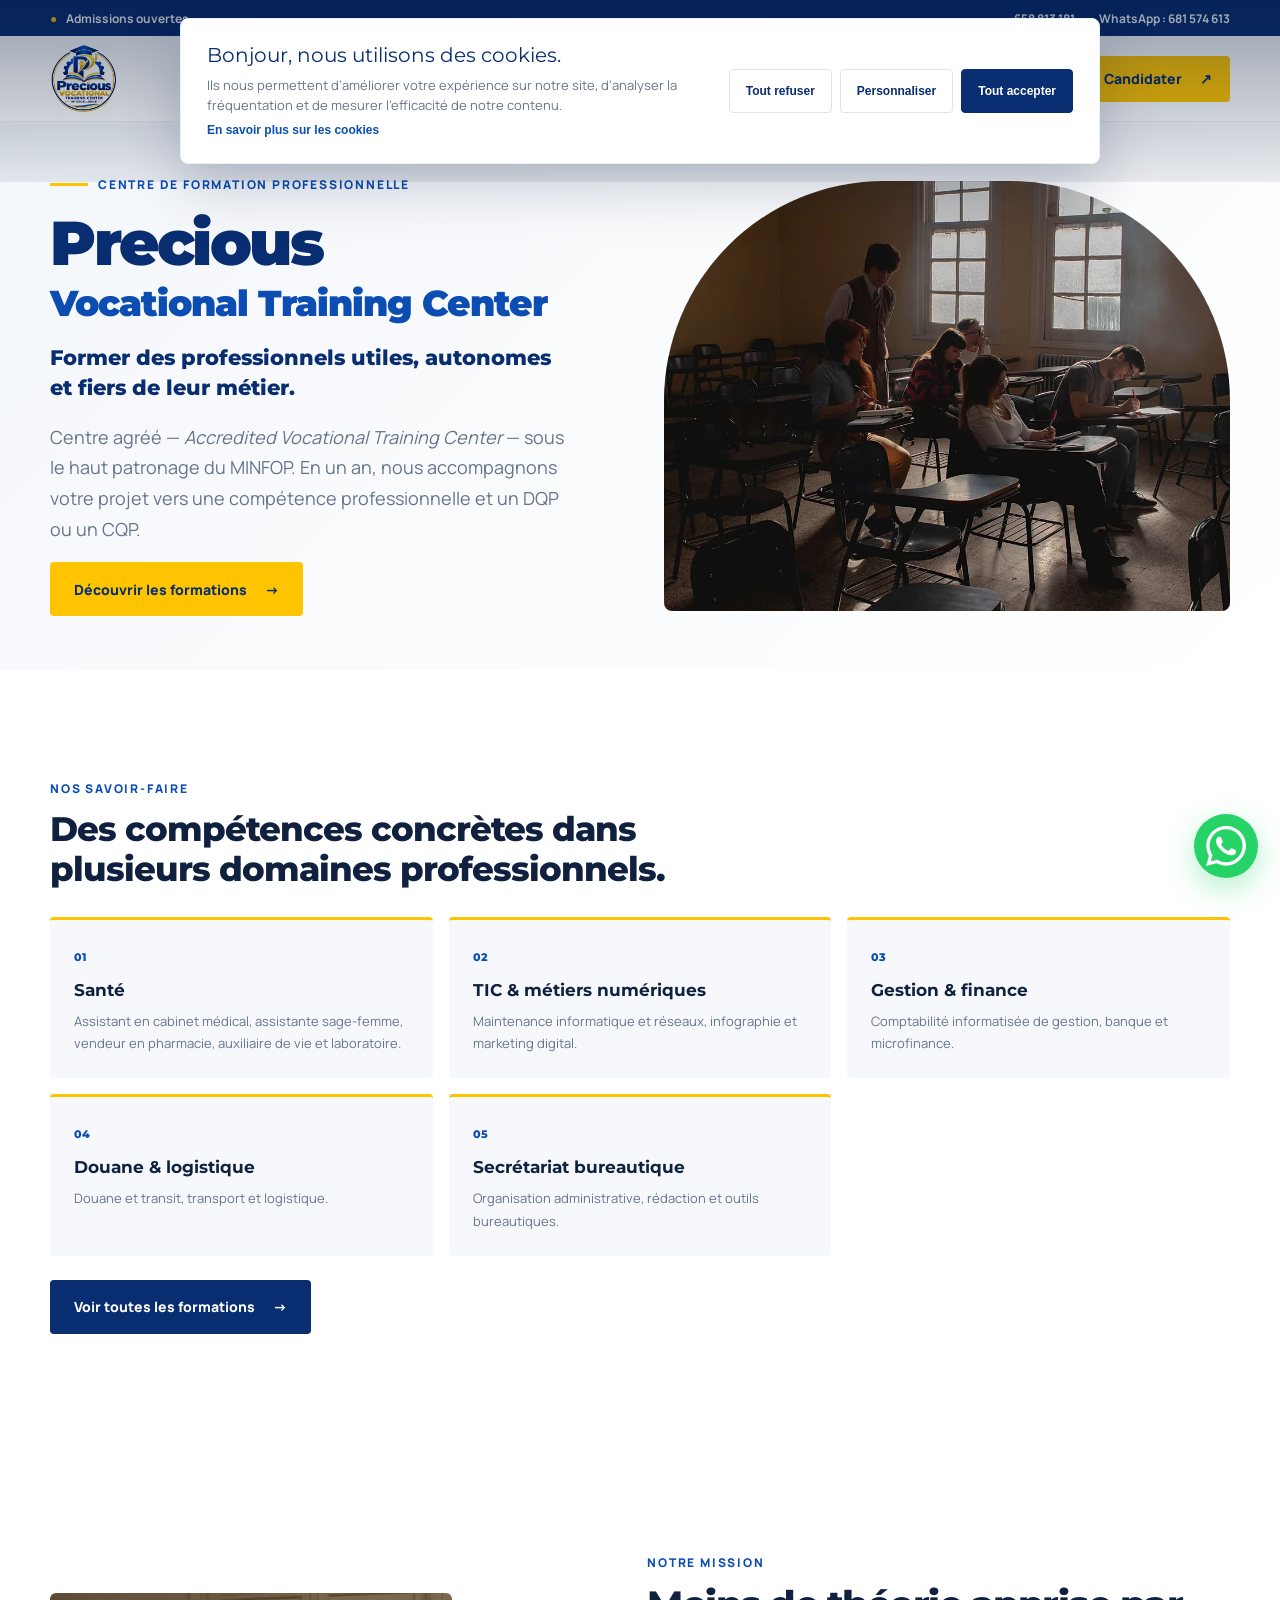
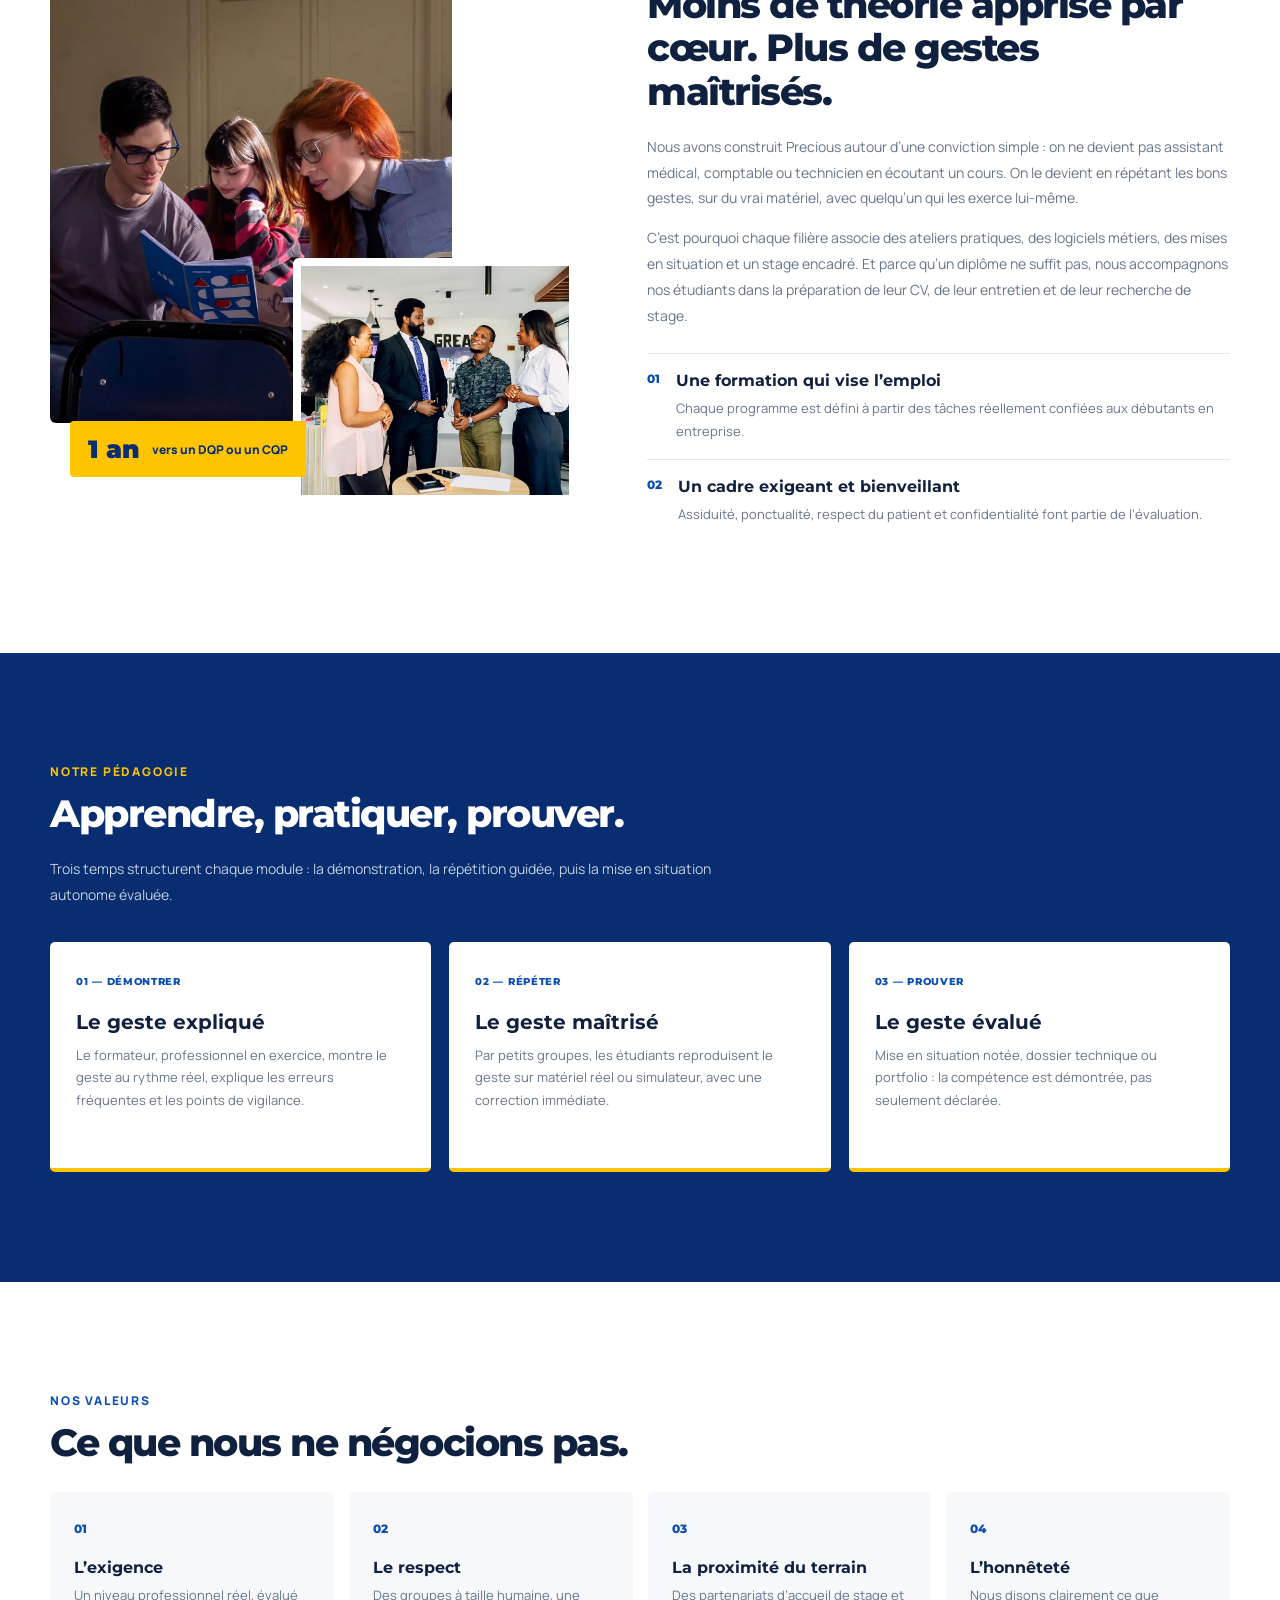
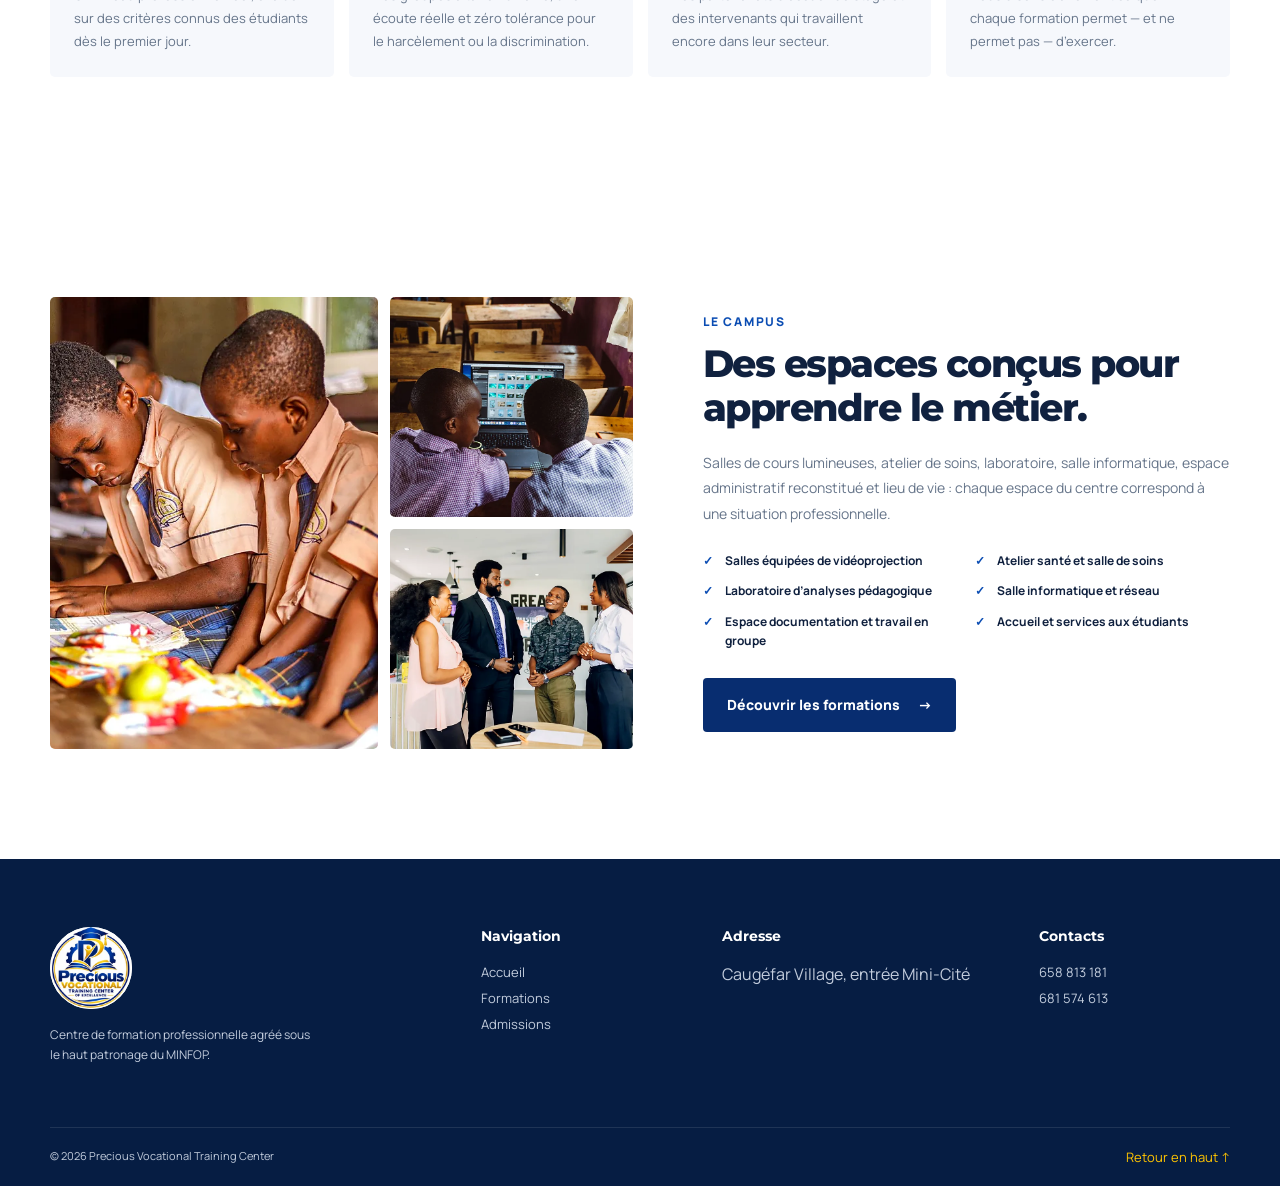
==== commit d78c2b0a: "Improve website loading performance Co-authored-by: Copilot <223556219+Copilot@users.noreply.github." ====
--- a/centre.html
+++ b/centre.html
@@ -14,14 +14,14 @@
 <body>
   <div class="topbar"><div class="container topbar-inner"><span><i>●</i> Admissions ouvertes</span><div><a href="tel:+237658813181">658 813 181</a><a href="https://wa.me/237681574613">WhatsApp : 681 574 613</a></div></div></div>
   <header class="header"><div class="container nav">
-    <a class="brand" href="index.html"><img src="assets/logo.png" alt="Precious Vocational"></a>
+    <a class="brand" href="index.html"><img src="assets/logo-optimized.webp" alt="Precious Vocational" decoding="async" loading="eager"></a>
     <button class="menu-toggle" aria-label="Ouvrir le menu" aria-expanded="false"><span></span><span></span><span></span></button>
     <nav class="navlinks"><a href="index.html">Accueil</a><a href="formations.html">Formations</a><a class="active" href="centre.html">Le centre</a><a href="index.html#temoignages">Vie au centre</a><a href="contact.html">Admissions</a><a href="contact.html#contact">Contact</a></nav>
     <label class="language-switch"><span class="sr-only">Choisir la langue</span><select class="language-select" aria-label="Choisir la langue"><option value="fr">FR</option><option value="en">EN</option></select></label>
     <a class="button button-small nav-cta" href="contact.html">Candidater <span>↗</span></a>
   </div></header>
   <main>
-    <section class="page-hero"><div class="container page-hero-grid"><div><div class="eyebrow"><span></span> Centre de formation professionnelle</div><h1 class="center-brand-title">Precious<span>Vocational Training Center</span></h1><p class="center-hero-slogan">Former des professionnels utiles, autonomes et fiers de leur métier.</p><p>Centre agréé — <em>Accredited Vocational Training Center</em> — sous le haut patronage du MINFOP. En un an, nous accompagnons votre projet vers une compétence professionnelle et un DQP ou un CQP.</p><div class="hero-actions"><a class="button" href="formations.html">Découvrir les formations <span>→</span></a></div></div><img src="assets/about-alt.webp" alt="Étudiants en formation au centre Precious"></div></section>
+    <section class="page-hero"><div class="container page-hero-grid"><div><div class="eyebrow"><span></span> Centre de formation professionnelle</div><h1 class="center-brand-title">Precious<span>Vocational Training Center</span></h1><p class="center-hero-slogan">Former des professionnels utiles, autonomes et fiers de leur métier.</p><p>Centre agréé — <em>Accredited Vocational Training Center</em> — sous le haut patronage du MINFOP. En un an, nous accompagnons votre projet vers une compétence professionnelle et un DQP ou un CQP.</p><div class="hero-actions"><a class="button" href="formations.html">Découvrir les formations <span>→</span></a></div></div><img src="assets/about-alt.webp" alt="Étudiants en formation au centre Precious" decoding="async" loading="eager" fetchpriority="high"></div></section>
 
     <section class="center-expertise section"><div class="container"><div class="section-label">Nos savoir-faire</div><h2>Des compétences concrètes dans plusieurs domaines professionnels.</h2><div class="expertise-grid">
       <article><span>01</span><h3>Santé</h3><p>Assistant en cabinet médical, assistante sage-femme, vendeur en pharmacie, auxiliaire de vie et laboratoire.</p></article>
@@ -32,7 +32,7 @@
     </div><a class="button button-dark expertise-cta" href="formations.html">Voir toutes les formations <span>→</span></a></div></section>
 
     <section class="center-mission section"><div class="container center-mission-grid">
-      <div class="center-photo-stack"><img class="center-photo-main" src="assets/about-class.webp" alt="Étudiants en atelier de formation au centre Precious"><img class="center-photo-secondary" src="assets/stages.webp" alt="Étudiants en situation de stage"><div class="center-experience"><strong>1 an</strong><span>vers un DQP ou un CQP</span></div></div>
+      <div class="center-photo-stack"><img class="center-photo-main" src="assets/about-class.webp" alt="Étudiants en atelier de formation au centre Precious" decoding="async" loading="lazy"><img class="center-photo-secondary" src="assets/stages.webp" alt="Étudiants en situation de stage" decoding="async" loading="lazy"><div class="center-experience"><strong>1 an</strong><span>vers un DQP ou un CQP</span></div></div>
       <div class="center-copy"><div class="section-label">Notre mission</div><h2>Moins de théorie apprise par cœur. Plus de gestes maîtrisés.</h2><p>Nous avons construit Precious autour d’une conviction simple : on ne devient pas assistant médical, comptable ou technicien en écoutant un cours. On le devient en répétant les bons gestes, sur du vrai matériel, avec quelqu’un qui les exerce lui-même.</p><p>C’est pourquoi chaque filière associe des ateliers pratiques, des logiciels métiers, des mises en situation et un stage encadré. Et parce qu’un diplôme ne suffit pas, nous accompagnons nos étudiants dans la préparation de leur CV, de leur entretien et de leur recherche de stage.</p>
         <div class="mission-points"><article><span>01</span><div><h3>Une formation qui vise l’emploi</h3><p>Chaque programme est défini à partir des tâches réellement confiées aux débutants en entreprise.</p></div></article><article><span>02</span><div><h3>Un cadre exigeant et bienveillant</h3><p>Assiduité, ponctualité, respect du patient et confidentialité font partie de l’évaluation.</p></div></article></div>
       </div>
@@ -51,10 +51,10 @@
       <article><span>04</span><h3>L’honnêteté</h3><p>Nous disons clairement ce que chaque formation permet — et ne permet pas — d’exercer.</p></article>
     </div></div></section>
 
-    <section class="center-campus section"><div class="container center-campus-grid"><div class="center-campus-photos"><img class="campus-photo-large" src="assets/test-students3.webp" alt="Étudiants du centre Precious"><img src="assets/test-class2.webp" alt="Étudiants en cours pratique"><img src="assets/stages.webp" alt="Étudiants en stage"></div><div class="center-copy"><div class="section-label">Le campus</div><h2>Des espaces conçus pour apprendre le métier.</h2><p>Salles de cours lumineuses, atelier de soins, laboratoire, salle informatique, espace administratif reconstitué et lieu de vie : chaque espace du centre correspond à une situation professionnelle.</p><ul class="campus-list"><li>Salles équipées de vidéoprojection</li><li>Atelier santé et salle de soins</li><li>Laboratoire d’analyses pédagogique</li><li>Salle informatique et réseau</li><li>Espace documentation et travail en groupe</li><li>Accueil et services aux étudiants</li></ul><a class="button button-dark" href="formations.html">Découvrir les formations <span>→</span></a></div></div></section>
+    <section class="center-campus section"><div class="container center-campus-grid"><div class="center-campus-photos"><img class="campus-photo-large" src="assets/test-students3.webp" alt="Étudiants du centre Precious" decoding="async" loading="lazy"><img src="assets/test-class2.webp" alt="Étudiants en cours pratique" decoding="async" loading="lazy"><img src="assets/stages.webp" alt="Étudiants en stage" decoding="async" loading="lazy"></div><div class="center-copy"><div class="section-label">Le campus</div><h2>Des espaces conçus pour apprendre le métier.</h2><p>Salles de cours lumineuses, atelier de soins, laboratoire, salle informatique, espace administratif reconstitué et lieu de vie : chaque espace du centre correspond à une situation professionnelle.</p><ul class="campus-list"><li>Salles équipées de vidéoprojection</li><li>Atelier santé et salle de soins</li><li>Laboratoire d’analyses pédagogique</li><li>Salle informatique et réseau</li><li>Espace documentation et travail en groupe</li><li>Accueil et services aux étudiants</li></ul><a class="button button-dark" href="formations.html">Découvrir les formations <span>→</span></a></div></div></section>
   </main>
-  <footer><div class="container footer-grid"><div><img src="assets/logo.png" alt=""><p>Centre de formation professionnelle agréé sous le haut patronage du MINFOP.</p></div><div><h3>Navigation</h3><a href="index.html">Accueil</a><a href="formations.html">Formations</a><a href="contact.html">Admissions</a></div><div><h3>Adresse</h3><p>Caugéfar Village, entrée Mini-Cité</p></div><div><h3>Contacts</h3><a href="tel:+237658813181">658 813 181</a><a href="https://wa.me/237681574613">681 574 613</a></div></div><div class="container footer-bottom"><span>© 2026 Precious Vocational Training Center</span><a href="#">Retour en haut ↑</a></div></footer>
-  <a class="whatsapp" href="https://wa.me/237681574613" target="_blank" rel="noopener" aria-label="Contacter Precious Vocational sur WhatsApp"><img src="assets/whatsapp.svg" alt=""></a>
+  <footer><div class="container footer-grid"><div><img src="assets/logo-optimized.webp" alt="" decoding="async" loading="eager"><p>Centre de formation professionnelle agréé sous le haut patronage du MINFOP.</p></div><div><h3>Navigation</h3><a href="index.html">Accueil</a><a href="formations.html">Formations</a><a href="contact.html">Admissions</a></div><div><h3>Adresse</h3><p>Caugéfar Village, entrée Mini-Cité</p></div><div><h3>Contacts</h3><a href="tel:+237658813181">658 813 181</a><a href="https://wa.me/237681574613">681 574 613</a></div></div><div class="container footer-bottom"><span>© 2026 Precious Vocational Training Center</span><a href="#">Retour en haut ↑</a></div></footer>
+  <a class="whatsapp" href="https://wa.me/237681574613" target="_blank" rel="noopener" aria-label="Contacter Precious Vocational sur WhatsApp"><img src="assets/whatsapp.svg" alt="" decoding="async" loading="eager"></a>
   <script src="script.js"></script>
 </body>
 </html>
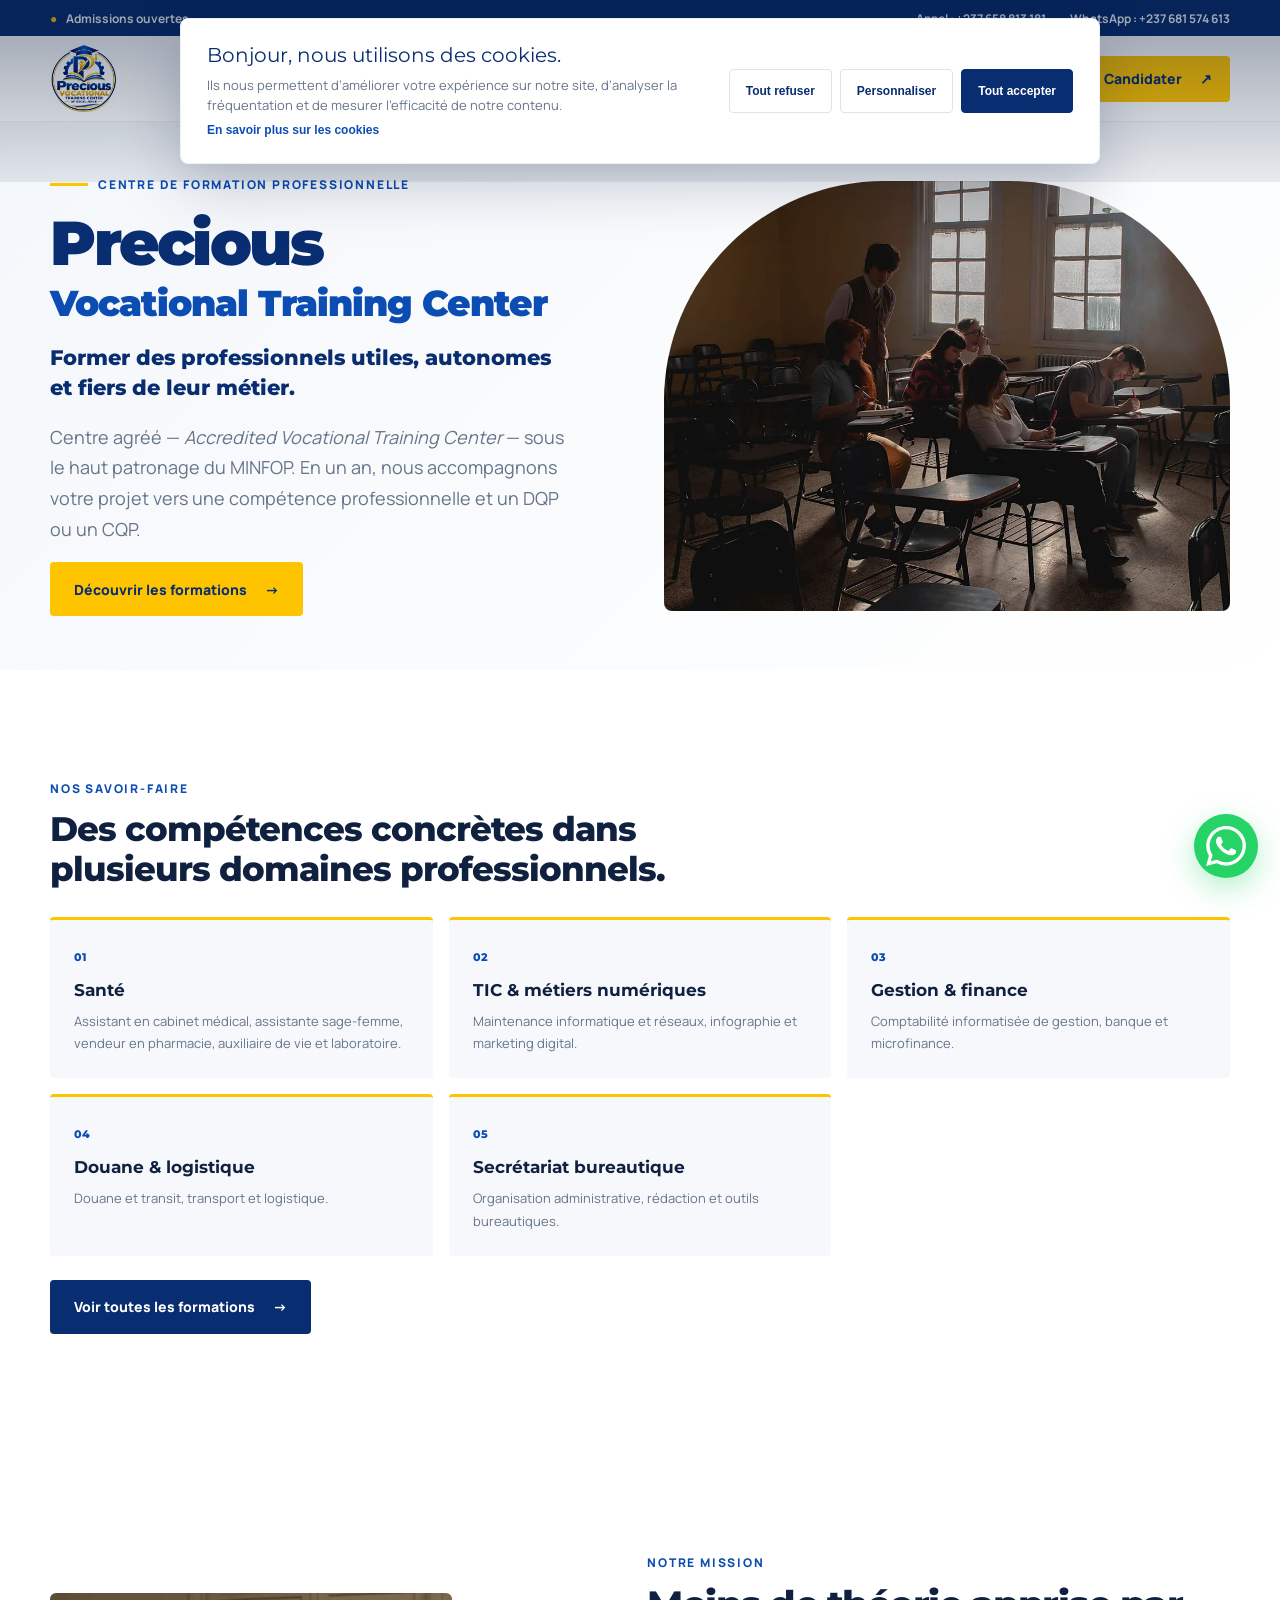
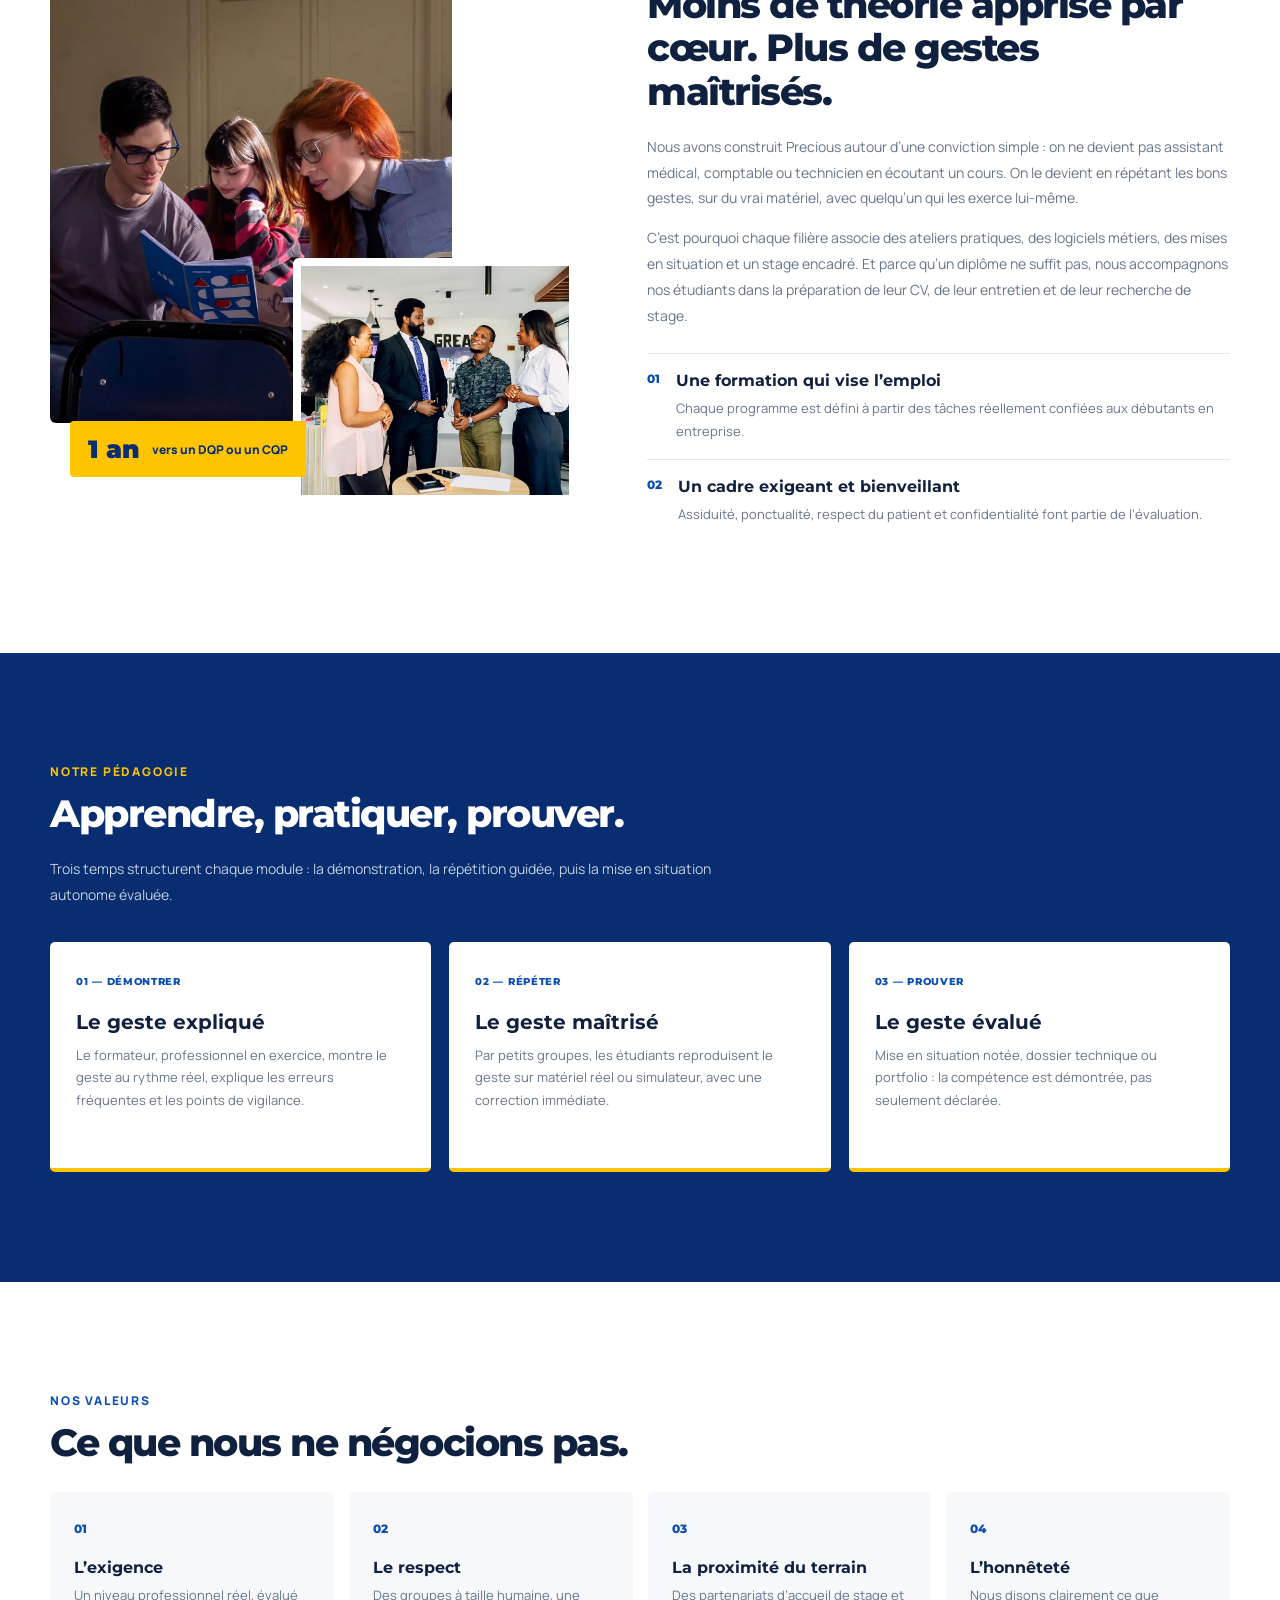
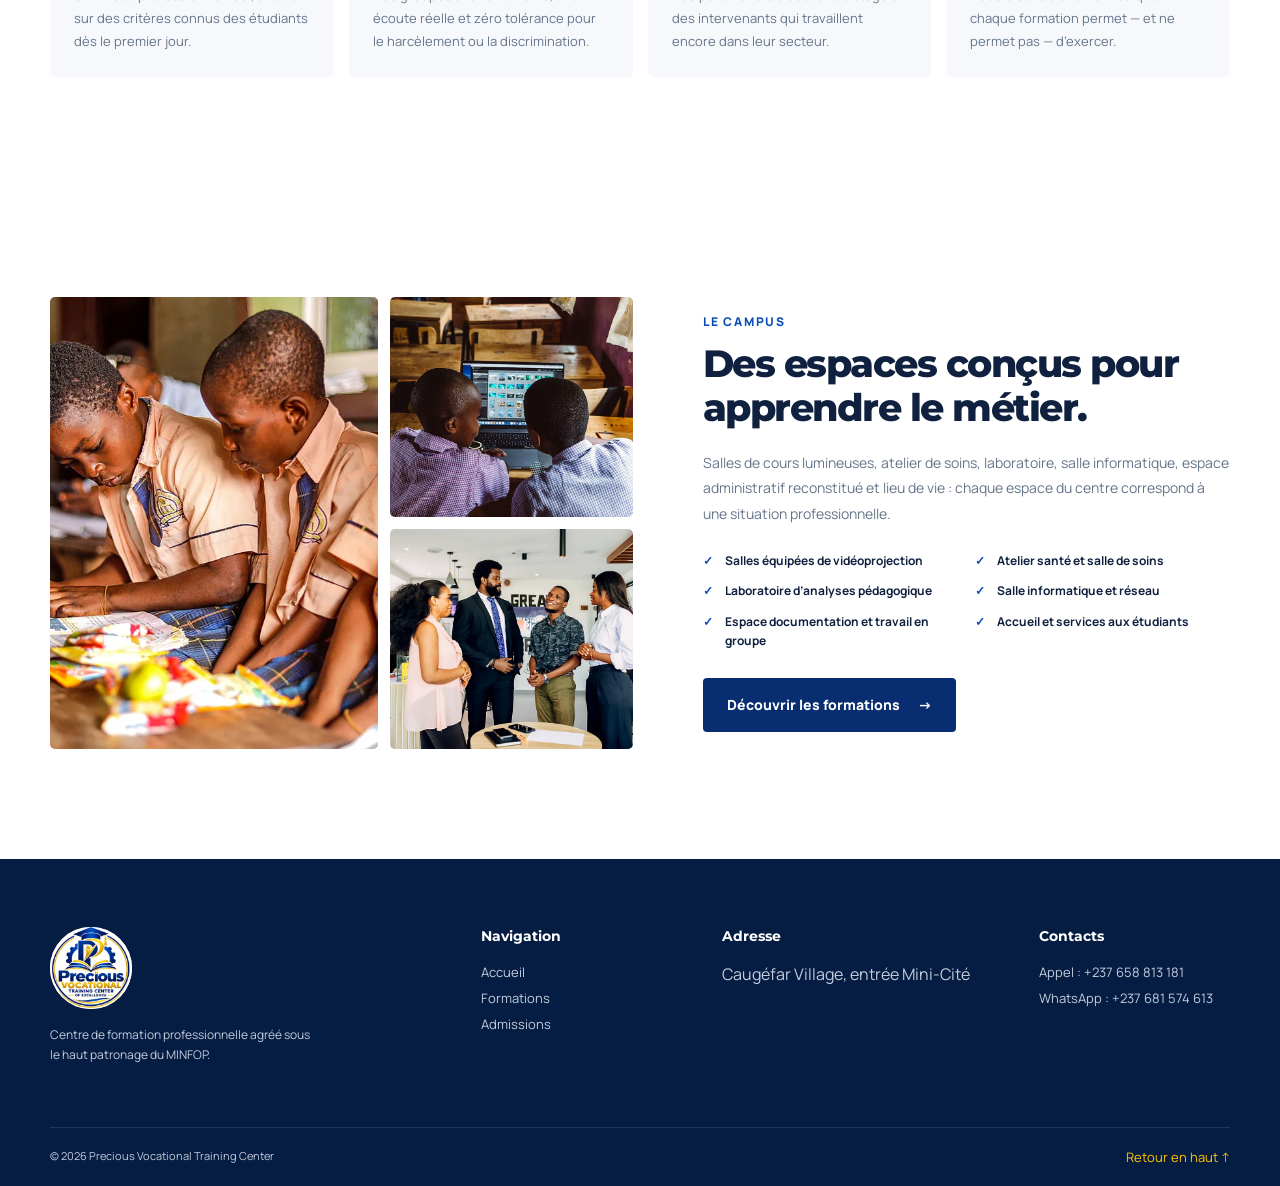
==== commit a3211300: "Improve contact details and training campaign Co-authored-by: Copilot <223556219+Copilot@users.norep" ====
--- a/centre.html
+++ b/centre.html
@@ -12,7 +12,7 @@
   <link rel="stylesheet" href="styles.css">
 </head>
 <body>
-  <div class="topbar"><div class="container topbar-inner"><span><i>●</i> Admissions ouvertes</span><div><a href="tel:+237658813181">658 813 181</a><a href="https://wa.me/237681574613">WhatsApp : 681 574 613</a></div></div></div>
+  <div class="topbar"><div class="container topbar-inner"><span><i>●</i> Admissions ouvertes</span><div><a href="tel:+237658813181">Appel : +237 658 813 181</a><a href="https://wa.me/237681574613">WhatsApp : +237 681 574 613</a></div></div></div>
   <header class="header"><div class="container nav">
     <a class="brand" href="index.html"><img src="assets/logo-optimized.webp" alt="Precious Vocational" decoding="async" loading="eager"></a>
     <button class="menu-toggle" aria-label="Ouvrir le menu" aria-expanded="false"><span></span><span></span><span></span></button>
@@ -53,7 +53,7 @@
 
     <section class="center-campus section"><div class="container center-campus-grid"><div class="center-campus-photos"><img class="campus-photo-large" src="assets/test-students3.webp" alt="Étudiants du centre Precious" decoding="async" loading="lazy"><img src="assets/test-class2.webp" alt="Étudiants en cours pratique" decoding="async" loading="lazy"><img src="assets/stages.webp" alt="Étudiants en stage" decoding="async" loading="lazy"></div><div class="center-copy"><div class="section-label">Le campus</div><h2>Des espaces conçus pour apprendre le métier.</h2><p>Salles de cours lumineuses, atelier de soins, laboratoire, salle informatique, espace administratif reconstitué et lieu de vie : chaque espace du centre correspond à une situation professionnelle.</p><ul class="campus-list"><li>Salles équipées de vidéoprojection</li><li>Atelier santé et salle de soins</li><li>Laboratoire d’analyses pédagogique</li><li>Salle informatique et réseau</li><li>Espace documentation et travail en groupe</li><li>Accueil et services aux étudiants</li></ul><a class="button button-dark" href="formations.html">Découvrir les formations <span>→</span></a></div></div></section>
   </main>
-  <footer><div class="container footer-grid"><div><img src="assets/logo-optimized.webp" alt="" decoding="async" loading="eager"><p>Centre de formation professionnelle agréé sous le haut patronage du MINFOP.</p></div><div><h3>Navigation</h3><a href="index.html">Accueil</a><a href="formations.html">Formations</a><a href="contact.html">Admissions</a></div><div><h3>Adresse</h3><p>Caugéfar Village, entrée Mini-Cité</p></div><div><h3>Contacts</h3><a href="tel:+237658813181">658 813 181</a><a href="https://wa.me/237681574613">681 574 613</a></div></div><div class="container footer-bottom"><span>© 2026 Precious Vocational Training Center</span><a href="#">Retour en haut ↑</a></div></footer>
+  <footer><div class="container footer-grid"><div><img src="assets/logo-optimized.webp" alt="" decoding="async" loading="eager"><p>Centre de formation professionnelle agréé sous le haut patronage du MINFOP.</p></div><div><h3>Navigation</h3><a href="index.html">Accueil</a><a href="formations.html">Formations</a><a href="contact.html">Admissions</a></div><div><h3>Adresse</h3><p>Caugéfar Village, entrée Mini-Cité</p></div><div><h3>Contacts</h3><a href="tel:+237658813181">Appel : +237 658 813 181</a><a href="https://wa.me/237681574613">WhatsApp : +237 681 574 613</a></div></div><div class="container footer-bottom"><span>© 2026 Precious Vocational Training Center</span><a href="#">Retour en haut ↑</a></div></footer>
   <a class="whatsapp" href="https://wa.me/237681574613" target="_blank" rel="noopener" aria-label="Contacter Precious Vocational sur WhatsApp"><img src="assets/whatsapp.svg" alt="" decoding="async" loading="eager"></a>
   <script src="script.js"></script>
 </body>
--- a/styles.css
+++ b/styles.css
@@ -364,6 +364,28 @@
   .expertise-grid{grid-template-columns:1fr}
 }
 
+.training-page-hero .page-hero-grid{grid-template-columns:1fr;gap:0;min-height:0;padding-top:48px}
+.training-page-hero .page-hero-grid>div{max-width:850px}
+.training-page-hero h1{max-width:760px}
+.training-page-hero .page-hero-grid>img{width:100%;height:380px;margin-top:30px;object-fit:cover;border-radius:10px}
+.international-opportunities{padding:42px 0;background:#f5f7fb}
+.international-card{display:grid;grid-template-columns:170px minmax(0,1fr);gap:30px;align-items:start;padding:32px;background:#fff;border-left:5px solid var(--yellow);border-radius:6px;box-shadow:0 12px 35px rgba(16,33,63,.06)}
+.international-mark{display:grid;place-content:center;min-height:120px;background:var(--navy);color:var(--yellow);border-radius:5px;font:900 24px "Montserrat";letter-spacing:.5px}
+.international-mark span{color:#fff}
+.international-card .section-label{font-size:10px}
+.international-card h2{font:800 25px/1.2 "Montserrat";color:var(--navy);margin:10px 0 12px}
+.international-card p{color:var(--muted);font-size:13px;line-height:1.75;margin:0}
+.international-card .international-note{margin-top:10px;font-size:11px}
+@media(max-width:900px){.training-page-hero .page-hero-grid{grid-template-columns:1fr}}
+@media(max-width:560px){
+  .training-page-hero .page-hero-grid{padding-top:32px}
+  .training-page-hero .page-hero-grid>img{height:250px;margin-top:22px}
+  .international-opportunities{padding:26px 0}
+  .international-card{grid-template-columns:1fr;gap:18px;padding:22px}
+  .international-mark{min-height:64px}
+  .international-card h2{font-size:21px}
+}
+
 .language-switch{
   position:relative;
   display:flex;
